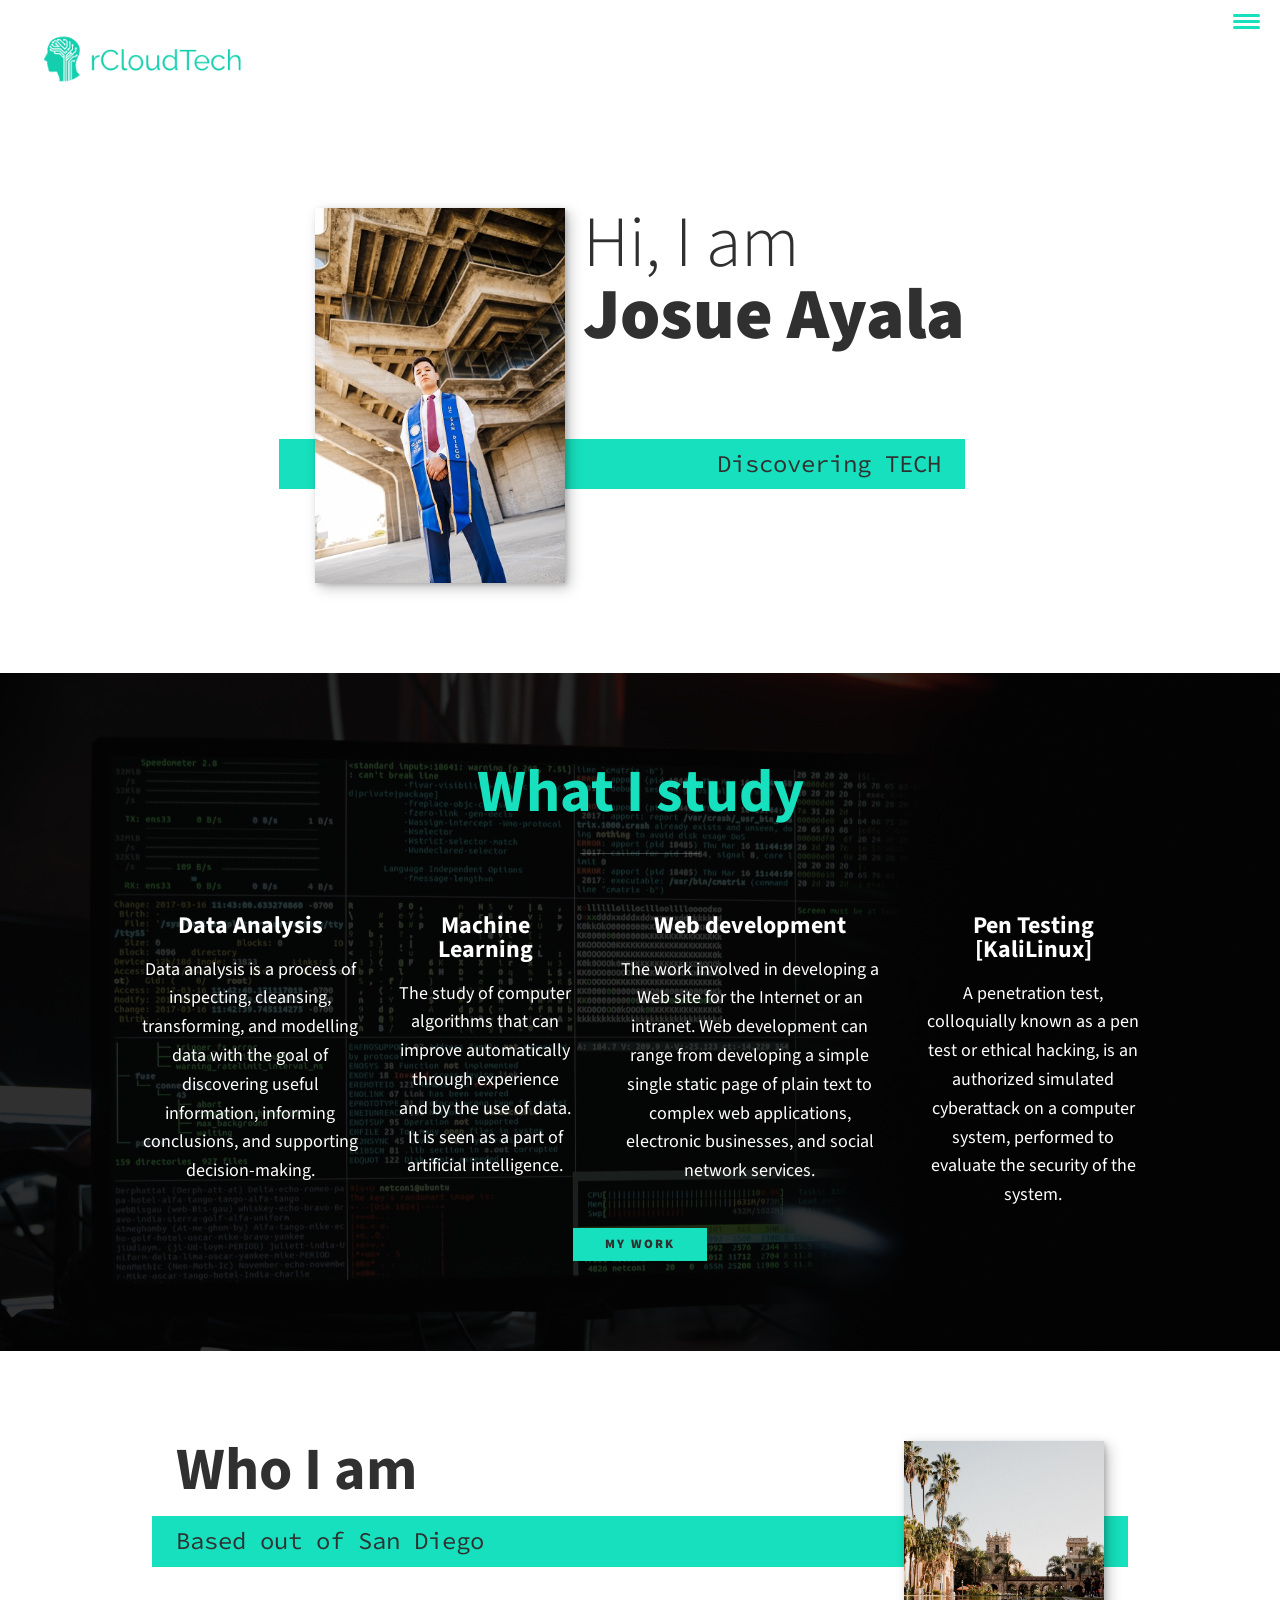
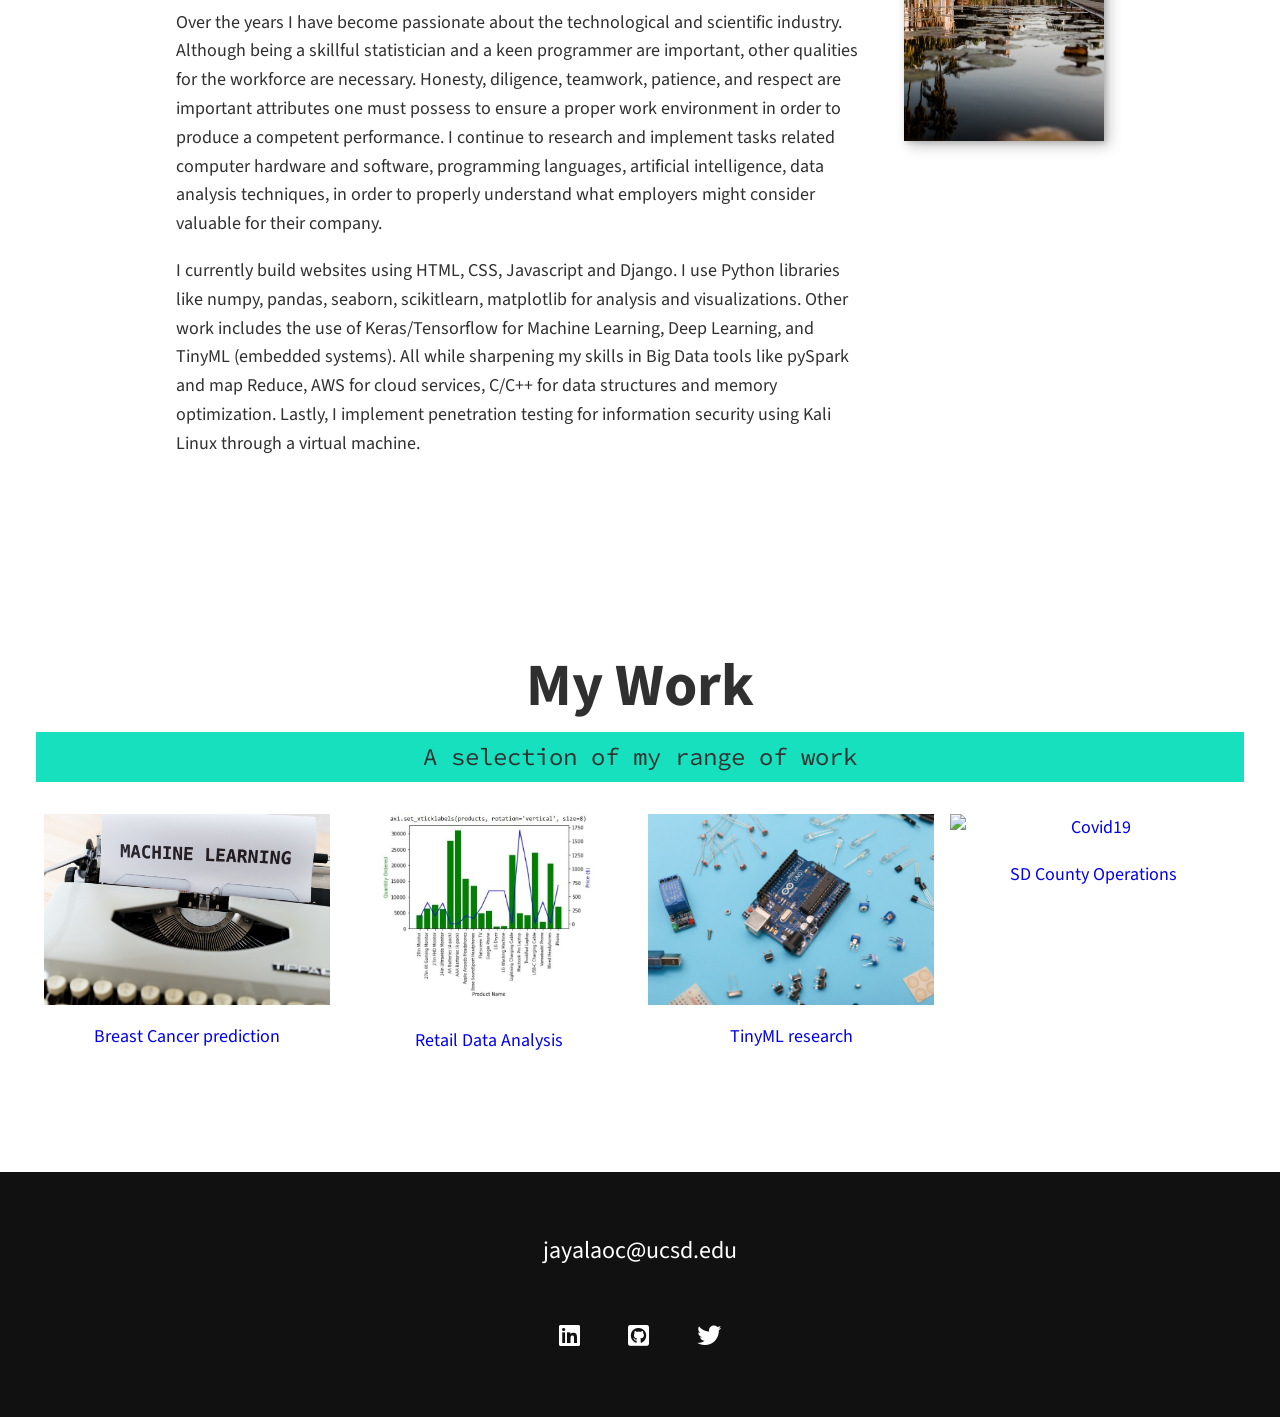
==== index.html @ 55e90f3a "Rename Portfolio.html to index.html" ====
<!DOCTYPE html>

<html>

  <head>
    <meta charset="utf-8">
    <meta name="viewport" content="width=device-width, initial-scale = 1.0, user-scalable=yes">
    <title> Josue's Portfolio Website </title>
    <link rel="stylesheet"
    href="https://cdnjs.cloudflare.com/ajax/libs/normalize/8.0.1/normalize.min.css">
    <link rel="stylesheet" href="https://cdnjs.cloudflare.com/ajax/libs/font-awesome/5.11.2/css/all.css" integrity="sha256-46qynGAkLSFpVbEBog43gvNhfrOj+BmwXdxFgVK/Kvc=" crossorigin="anonymous" /> 

    <!-- Update these with your own fonts -->
    <link href="https://fonts.googleapis.com/css?family=Source+Code+Pro:400,900|Source+Sans+Pro:300,900&display=swap" rel="stylesheet">

    <link rel="stylesheet" href="styling.css">

    <link rel="portfolio icon" type="image/png" href="img/portfolio_icon.png">

  </head>

  <body>
        <header>
            <div class="logo">
                <a href="#home">
                <img src="img/logo-img2.png" alt="">
                </a>
            </div>
            <button class="nav-toggle" aria-label="toggle navigation">
                <span class="hamburger"></span>
            </button>
            <nav class="nav">
                <ul class="nav__list">
                    <li class="nav__item"><a href="#home" class="nav__link">Home</a></li>
                    <li class="nav__item"><a href="#services" class="nav__link">My Services</a></li>
                    <li class="nav__item"><a href="#about" class="nav__link">About me</a></li>
                    <li class="nav__item"><a href="#work" class="nav__link">My Work</a></li>
                </ul>
            </nav>
        </header>


    <!-- Introduction -->
    <section class="intro" id="home">
        <h1 class="section__title section__title--intro">
              Hi, I am <strong>Josue Ayala</strong>
        </h1>
        <p class="section__subtitle section__subtitle--intro"> Discovering TECH </p>
        <img src="img/intro-img2.jpg" alt="a picture of Josue " class="intro__img"> <!-- Add image here -->
    </section>


    <!-- My services -->
    <section class="my-services" id="services">
          <h2 class="section__title section__title--services"> What I study </h2>
          <div class="services">

                <div class="service">
                    <h3> Data Analysis </h3>
                    <p>Data analysis is a process of inspecting, cleansing, transforming, 
                        and modelling data with the goal of discovering useful information, 
                        informing conclusions, and supporting decision-making.</p>
                </div> <!-- / service  -->

                <div class="service">
                    <h3> Machine Learning </h3>
                    <p> The study of computer algorithms that can improve automatically
                      through experience and by the use of data. It is seen as a part of
                      artificial intelligence.</p>
                </div> <!-- / service  -->

                <div class="service">
                    <h3> Web development </h3>
                    <p> The work involved in developing a Web site for the Internet
                      or an intranet. Web development can range from developing a
                      simple single static page of plain text to complex web applications,
                      electronic businesses, and social network services.</p>
                </div> <!-- / service  -->

                <div class="service">
                    <h3> Pen Testing [KaliLinux] </h3>
                    <p>A penetration test, colloquially known as a pen test or ethical hacking,
                         is an authorized simulated cyberattack on a computer system, performed
                          to evaluate the security of the system.</p>

                </div>

            </div> <!-- / services  -->

            <a href="#work" class="btn"> My Work </a>
    </section>


    <!-- About me  -->
    <section class="about-me" id="about">
          <h2 class="section__title section__title--about"> Who I am </h2>
          <p class="section__subtitle section__subtitle--about"> Based out of San Diego </p>

          <div class="about-me__body">

              <p>Over the years I have become passionate about the technological and scientific
                 industry. Although being a skillful statistician and a keen programmer are important, other 
                 qualities for the workforce are necessary. Honesty, diligence, teamwork, patience, and respect are important
                 attributes one must possess to ensure a proper work environment in order to produce a
                 competent performance. I continue to research and implement tasks related computer
                 hardware and software, programming languages, artificial intelligence,
                 data analysis techniques, in order to properly understand what employers might consider valuable for their company.
                  </p>

              <p>I currently build websites using HTML, CSS, Javascript and Django. I use
                 Python libraries like numpy, pandas, seaborn, scikitlearn, matplotlib for
                 analysis and visualizations. Other work includes the use of Keras/Tensorflow for Machine Learning,
                 Deep Learning, and TinyML (embedded systems). All while sharpening my skills in
                 Big Data tools like pySpark and map Reduce, AWS for cloud services, C/C++ for
                 data structures and memory optimization. Lastly, I implement penetration testing for 
                 information security using Kali Linux through a virtual machine.</p>

          </div>


          <img src="img/SanDiegoAbout.jpg" alt="Balboa Park Image SD" class="about-me__img"> <!-- Add image here -->
    </section>


        <!-- My Work -->
        <section class="my-work" id="work">
            <h2 class="section__title section__title--work">My Work</h2>
            <p class="section__subtitle section__subtitle--work">A selection of my range of work</p>

            <div class="portfolio"> <!-- Add multiple images here -->
                <!-- Portfolio item 01 -->
                <a href="portfolio-item2.html" class="portfolio__item">
                    <img src="img/my-work1.jpg" alt="machine learning image" class="portfolio__img">
                    <p> Breast Cancer prediction </p>
                </a>
                        
                <!-- Portfolio item 02 -->
                <a href="portfolio-item.html" class="portfolio__item">
                    <img src="img/my-work4.jpg" alt="analysis image" class="portfolio__img">
                    <p> Retail Data Analysis </p>
                </a>

                <!-- Portfolio item 03 -->
                <a href="portfolio-item3.html" class="portfolio__item">
                    <img src="img/my-work3.jpg" alt="arduino ble image" class="portfolio__img">
                    <p> TinyML research </p>
                </a>

                <!-- Portfolio item 04 -->
                <a href="portfolio-item4.html" class="portfolio__item">
                    <img src="img/covid19.jpg" alt="Covid19" class="portfolio__img">
                    <p> SD County Operations</p>
                </a>

                <!-- Portfolio item 05 -->
                <!--<a href="#" class="portfolio__item">
                    <img src="img.jpg" alt="" class="portfolio__img">
                </a> -->


            </div>
    </section>


    <!-- Footer -->
    <footer class="footer">
        <a href="mailto:jayalaoc@ucsd.edu" class="footer-link">jayalaoc@ucsd.edu</a>
        <ul class="social-list">
            <li class="social-list__item">
                <a class="social-list__link"  href="https://www.linkedin.com/in/josue-ayala-ocegueda-30b408189/">
                    <i class="fab fa-linkedin"></i>
                </a>
            </li>

            <li class="social-list__item">
                <a class="social-list__link"  href="https://github.com/jayalaoc">
                    <i class="fab fa-github-square"></i>
                </a>
            </li>

            <li class="social-list__item">
                <a class="social-list__link"  href="https://twitter.com">
                    <i class="fab fa-twitter"></i>
                </a>
            </li>

        </ul>
    </footer>

    <script src="js/index.js"></script>

  </body>

</html>

<!--RESUME: https://www.youtube.com/watch?v=_xkSvufmjEs&t=7535s -->
<!--<div>Icons made by <a href="" title="Kiranshastry">Kiranshastry</a> from <a href="https://www.flaticon.com/" title="Flaticon">www.flaticon.com</a></div>-->
---- styling.css ----
*,
*::before,
*::after {
    box-sizing: border-box;
}

/* Custom Properties, update these for your own design */

:root {
    --ff-primary: 'Source Sans Pro', sans-serif;
    --ff-secondary: 'Source Code Pro', monospace;

    --fw-reg: 300;
    --fw-bold: 900;

    --clr-light: #fff;
    --clr-dark: #303030;
    --clr-accent: #16e0bd;

    --fs-h1: 3rem;
    --fs-h2: 2.25rem;
    --fs-h3: 1.25rem;
    --fs-body: 1rem;

    --bs: 0.25em 0.25em 0.75em rgba(0,0,0,.25),
          0.125em 0.125em 0.25em rgba(0,0,0,.15);
}

@media (min-width: 800px) {
    :root {
        --fs-h1: 4.5rem;
        --fs-h2: 3.75rem;
        --fs-h3: 1.5rem;
        --fs-body: 1.125rem;
    }
}

/* General styles */

body {
    background: var(--clr-light);
    color: var(--clr-dark);
    margin: 0;
    font-family: var(--ff-primary);
    font-size: var(--fs-body);
    line-height: 1.6;
}

section {
    padding: 5em 2em;
}

img {
    display: block;
    max-width: 100%;
}

strong { font-weight: var(--fw-bold) }

:focus {
  outline: 3px solid var(--clr-accent);
  outline-offset: 3px;
}

/* Buttons */

.btn {
    display: inline-block;
    padding: .5em 2.5em;
    background: var(--clr-accent);
    color: var(--clr-dark);
    text-decoration: none;
    cursor: pointer;
    font-size: .8rem;
    text-transform: uppercase;
    letter-spacing: 2px;
    font-weight: var(--fw-bold);
    transition: transform 200ms ease-in-out;
}

.btn:hover {
    transform: scale(1.1);
}

/* Typography */

h1,
h2,
h3 {
    line-height: 1;
    margin: 0;
}

h1 { font-size: var(--fs-h1) }
h2 { font-size: var(--fs-h2) }
h3 { font-size: var(--fs-h3) }


.section__title {
    margin-bottom: .25em;
}

.section__title--intro {
    font-weight: var(--fw-reg);
}

.section__title--intro strong {
    display: block;
}

.section__subtitle {
    margin: 0;
    font-size: var(--fs-h3);
}

.section__subtitle--intro,
.section__subtitle--about,
.section__subtitle--work {
    background: var(--clr-accent);
    padding: .25em 1em;
    font-family: var(--ff-secondary);
    margin-bottom: 1em;
}

/*.section__subtitle--work {
    color: var(--clr-dark);
    font-weight: var(--ff-secondary);
    margin-bottom: 2em;
}*/

/* header */ 

header {
    display: flex;
    justify-content: space-between;
    padding: 1em;
}

.logo {
    max-width: 250px;
}

.nav {
    position: fixed;
    background: linear-gradient(to right, var(--clr-dark), var(--clr-light)); 
    color: var(--clr-light);
    top: 0;
    bottom: 0;
    left: 0;
    right: 0;
    z-index: 100;
    
    transform: translateX(100%);
    transition: transform 250ms cubic-bezier(.5, 0, .5, 1);
}

.nav__list {
    list-style: none;
    display: flex;
    height: 100%;
    flex-direction: column;
    justify-content: space-evenly;
    align-items: center;
    margin: 0;
    padding: 0;
}

.nav__link {
    color: inherit;
    font-weight: var(--fw-bold);
    font-size: var(--fs-h2);
    text-decoration: none;
}

.nav__link:hover {
    color: var(--clr-accent);
}

.nav-toggle {
    padding: .5em;
    background: transparent;
    border: 0;
    cursor: pointer;
    position: absolute;
    right: 1em;
    top: 1em;
    z-index: 1000;
}

.nav-open .nav {
    transform: translateX(0);
}

.nav-open .nav-toggle {
    position: fixed;
}

.nav-open .hamburger {
    transform: rotate(.625turn);
}

.nav-open .hamburger::before {
    transform: rotate(90deg) translateX(-6px);
}

.nav-open .hamburger::after {
    opacity: 0;
}



/* Hamburger (lines)*/

.hamburger {
    display: block;
    position: relative;
}

.hamburger,
.hamburger::before,
.hamburger::after {
    background: var(--clr-accent);
    width: 2em;
    height: 3px;
    border-radius: 1em;
    transition: transform 250ms ease-in-out;
}


.hamburger::before,
.hamburger::after {
    content: '';
    position: absolute;
    left: 0;
    right: 0;
}

.hamburger::before { top: 6px; }
.hamburger::after { bottom: 6px; }


/*  Intro section  */

.intro {
    position: relative;
}

.intro__img {
    box-shadow: var(--bs);
}

.section__subtitle--intro {
    display: inline-block;
}

@media (min-width: 600px) {
    .intro {
        display: grid;
        width: min-content;
        margin: 0 auto;
        grid-column-gap: 1em;
        grid-template-areas:
            "img title"
            "img subtitle";
        grid-template-columns: min-content max-content;
    }

    .intro__img {
        grid-area: img;
        min-width: 250px;
        position: relative;
        z-index: 2;
    }

    .section__subtitle--intro {
        align-self: start;
        grid-column: -1 / 1;
        grid-row: 2;
        text-align: right;
        position: relative;
        left: -1.5em;
        width: calc(100% + 1.5em);
    }
}



/*  My services section  */

.my-services {
    background-color: var(--clr-dark);
    background-image: url("img/linux-img.jpg");
    background-size: cover;
    background-blend-mode: multiply;
    color: var(--clr-light);
    text-align: center;
}

.section__title--services {
    color: var(--clr-accent);
    position: relative;
}

.section__title--services::after {
    content: '';
    display: block;
    width: 2em;
    height: 1px;
    margin: 0.5em auto 1em;
    background: var(--clr-light);
    opacity: 0.25;
}

.services {
  margin-bottom: 4em;
}

.service {
    max-width: 500px;
    margin: 0 auto;
}

@media (min-width: 800px) {
    .services {
        display: flex;
        max-width: 1000px;
        margin: auto;
        margin-right: auto;
    }

    .service + .service {
        margin-left: 2em;
    }
}


/*about me */
.about-me {
    max-width: 1000px;
    margin: 0 auto;
}

.about-me__img {
    box-shadow: var(--bs);
}

@media (min-width: 600px) {
    .about-me {
        display: grid;
        grid-template-columns: 1fr 200px;
        grid-template-areas:
            "title img"
            "subtitle img"
            "text img";
            grid-column-gap: 2em;
    }

    .section__title--about {
        grid-area: title;
    }

    .section__subtitle--about {
        grid-column: 1 / -1;
        grid-row: 2;
        position: relative;
        left: -1em;
        width: calc(100% + 2em);
        padding-left: 1em;
        padding-right: calc(200px + 4em);
    }

    .about-me__img {
        grid-area: img;
        position: relative;
        z-index: 2;
    }
}

/* My work */

.my-work {
    background-color: #ffffff; /* Background for my-work images*/
    color: var(--clr-dark); /* Color of letters */
    text-align: center;    
}

.portfolio {
    display: grid;
    grid-template-columns: repeat(auto-fit, minmax(300px, 1fr));
}

.portfolio__item {
    background: #ffffff; /* Color behind the my-work images*/
    overflow: hidden;
    padding: 0.5rem;
    border-radius: 11px;
    text-decoration: none;
}

.portfolio p{
        text-decoration: none;
    }

.portfolio__img {
    transition: 
        transform 750ms cubic-bezier(.5, 0, .5, 1),
        opacity 250ms linear;
}

.portfolio__item:focus {
    position: relative;
    z-index: 2;
}

.portfolio__img:hover,
.portfolio__item:focus .portfolio__img {
    transform: scale(1.2);
    opacity: .5;
}

/* footer */

.footer {
    background: #111;
    color: var(--clr-light);
    text-align: center;
    padding: 2.5em 0;
    font-size: var(--fs-h3);

}

.footer a { 
    color: inherit;
    text-decoration: none;
}

.footer__link {
    font-weight: var(--fw-bold);
}

.footer__link:hover,
.social-list__link:hover {
    opacity: .7;
}

.footer__link:hover {
    text-decoration: underline;
}

.social-list {
    list-style: none;
    display: flex;
    justify-content: center;
    margin: 2em 0 0;
    padding: 0;
}

.social-list__item {
    margin: 0 .5em;
}

.social-list__link {
    padding: .5em;
}

/* Individual portfolio item styles */

.portfolio-item-individual {
    padding: 0 2em 2em;
    max-width: 1000px;
    margin: 0 auto;
}

.portfolio-item-individual p {
    max-width: 600px;
    margin-left: auto;
    margin-right: auto;
}

.portfolio-item-individual ul {
    max-width: 600px;
    margin-left: auto;
    margin-right: auto;
}
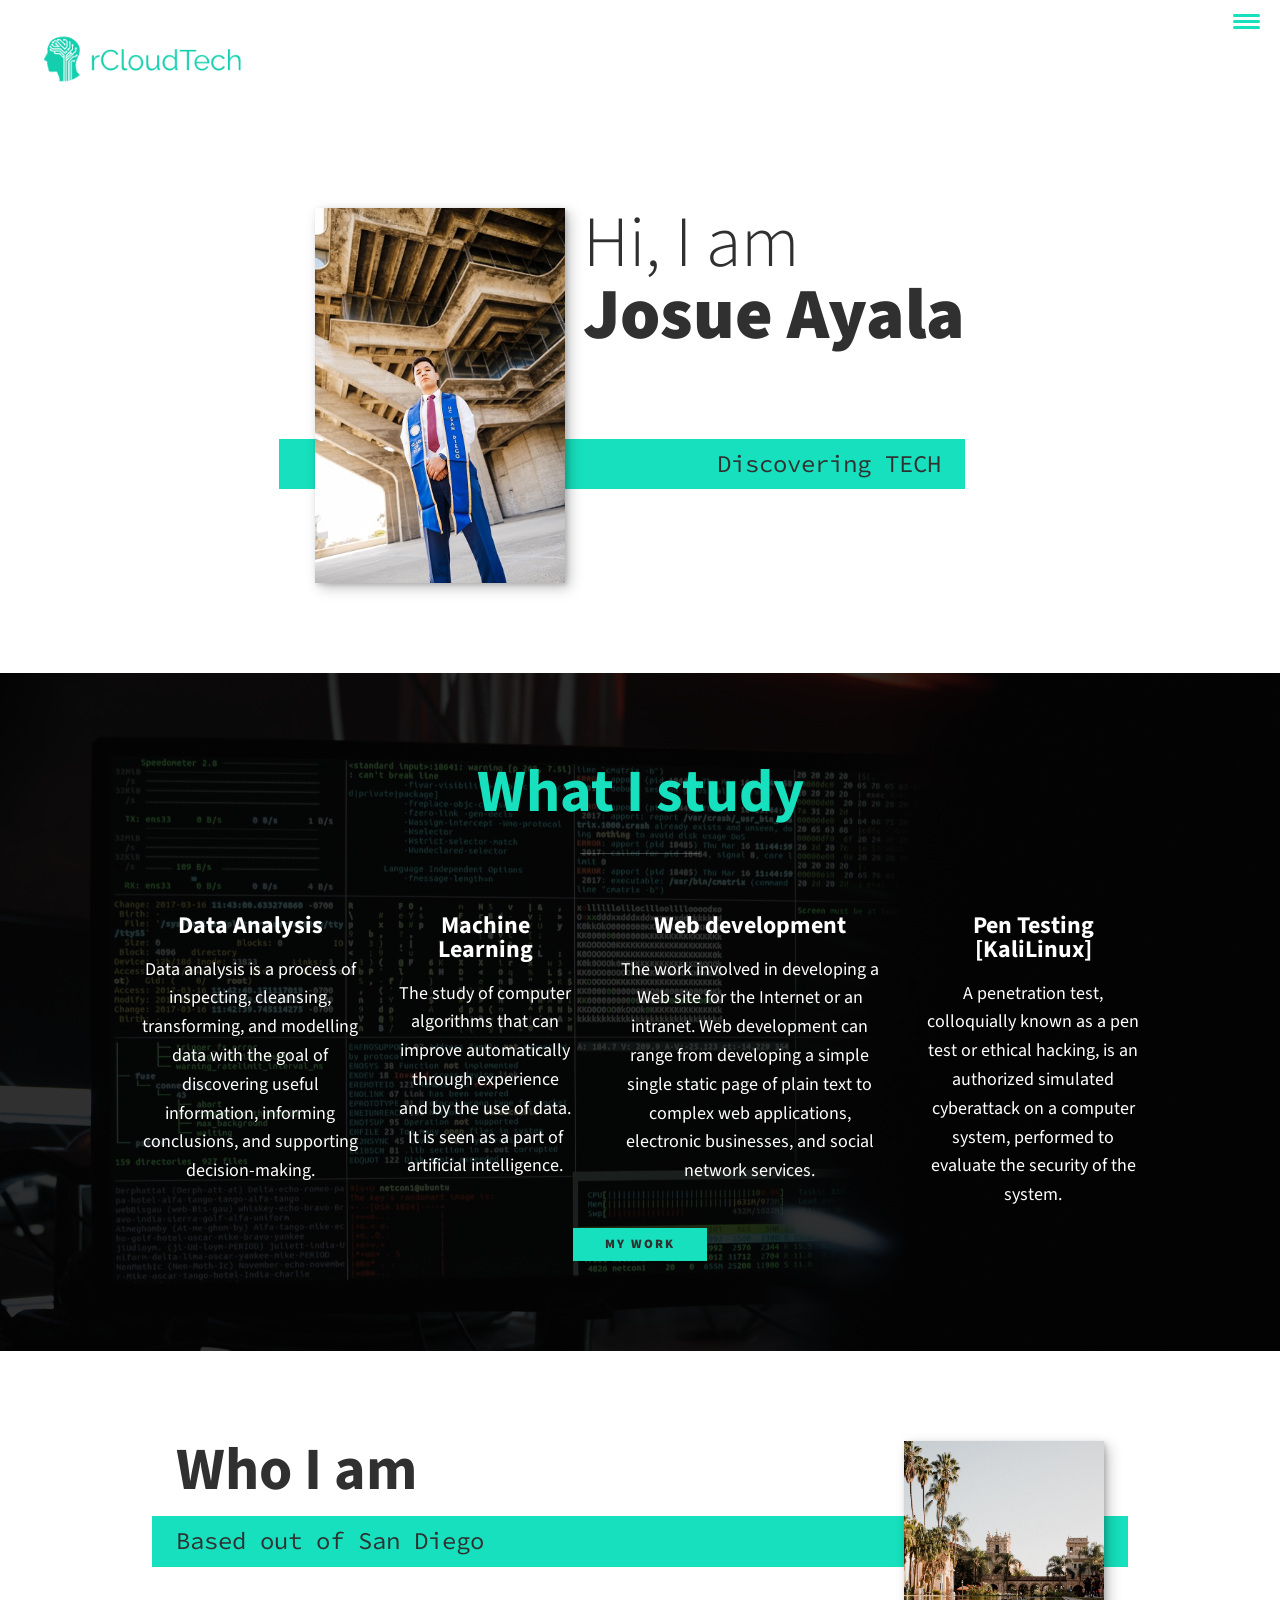
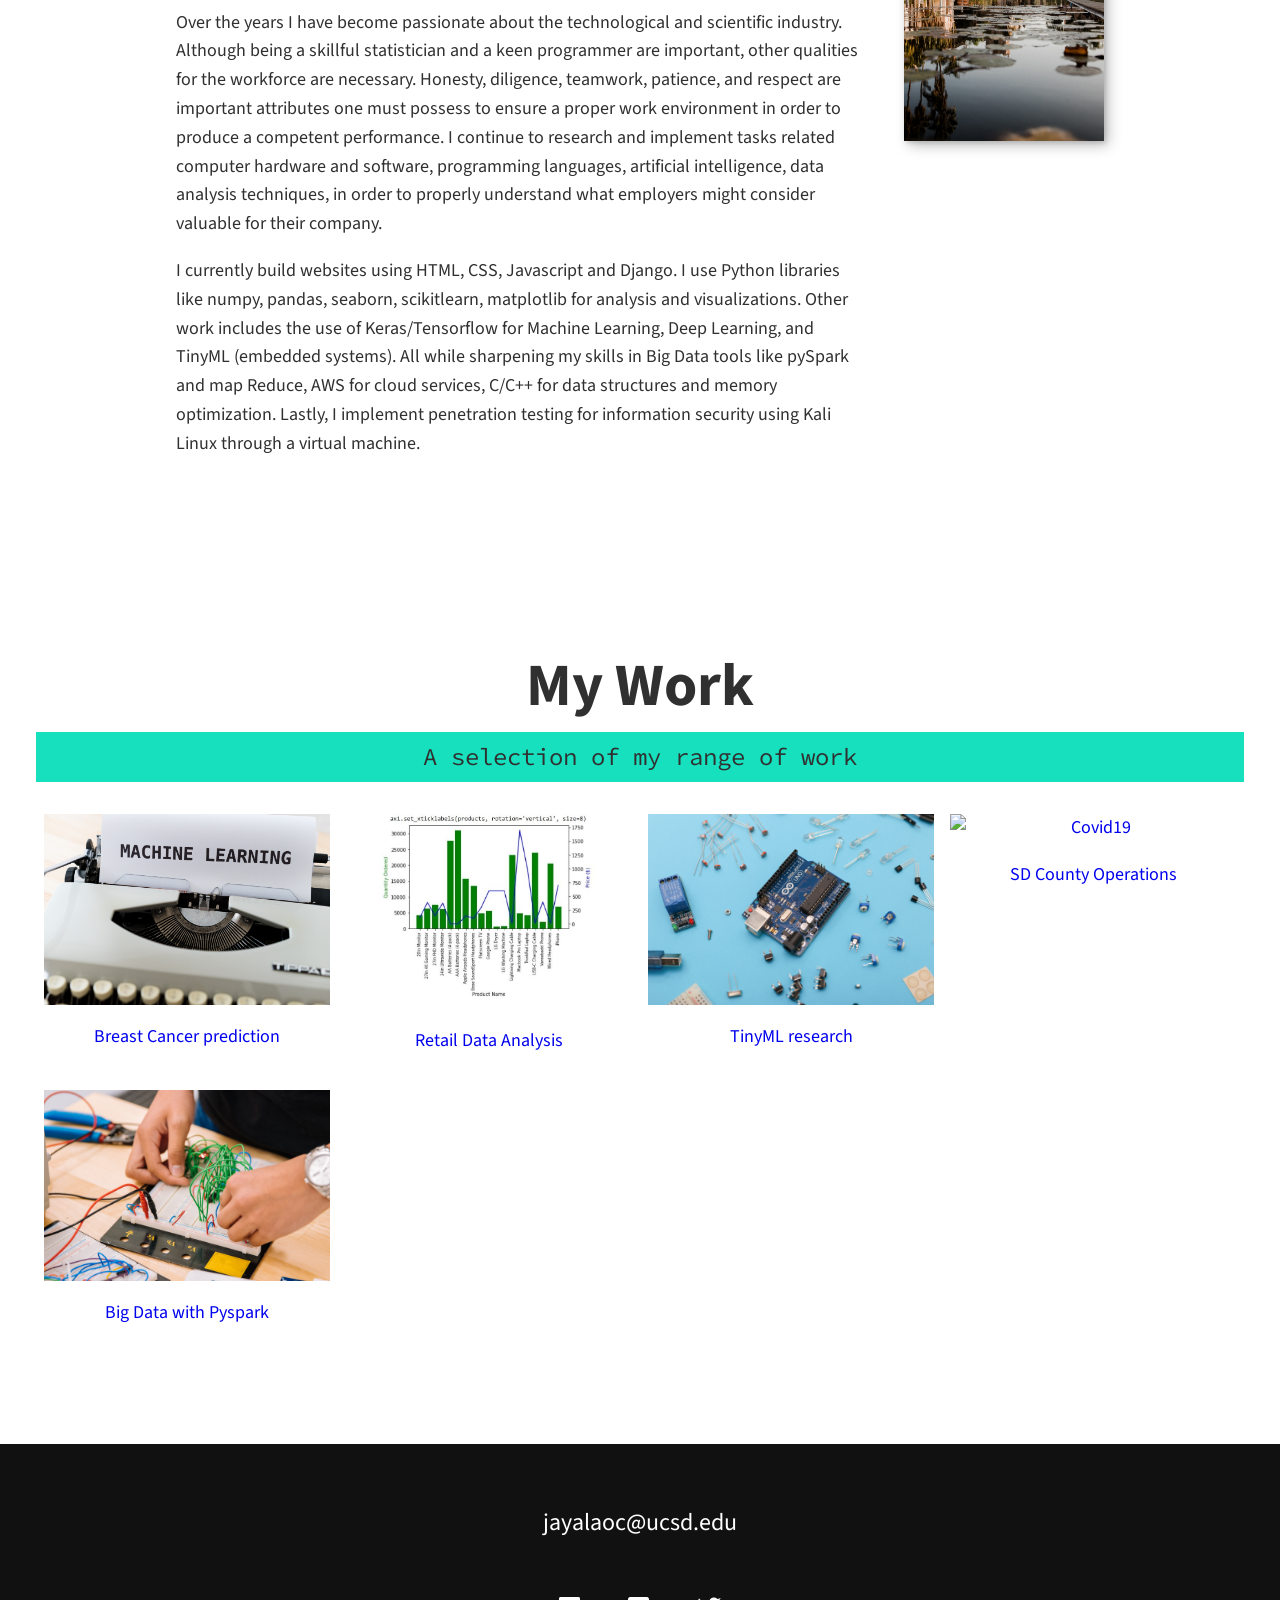
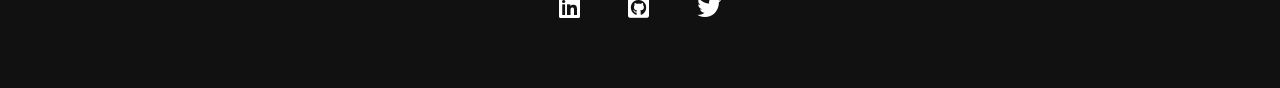
==== commit 00004057: "Add link between index.html and portfolio-item5 <!-- Portfolio item 05 -->" ====
--- a/index.html
+++ b/index.html
@@ -32,7 +32,7 @@
             <nav class="nav">
                 <ul class="nav__list">
                     <li class="nav__item"><a href="#home" class="nav__link">Home</a></li>
-                    <li class="nav__item"><a href="#services" class="nav__link">My Services</a></li>
+                    <li class="nav__item"><a href="#services" class="nav__link">My Research </a></li>
                     <li class="nav__item"><a href="#about" class="nav__link">About me</a></li>
                     <li class="nav__item"><a href="#work" class="nav__link">My Work</a></li>
                 </ul>
@@ -153,6 +153,12 @@
                 </a>
 
                 <!-- Portfolio item 05 -->
+                <a href="portfolio-item5.html" class="portfolio__item">
+                    <img src="img/my-work2.jpg" alt="Pyspark" class="portfolio__img">
+                    <p> Big Data with Pyspark </p>
+                </a> 
+              
+                <!-- Portfolio item 06 -->
                 <!--<a href="#" class="portfolio__item">
                     <img src="img.jpg" alt="" class="portfolio__img">
                 </a> -->
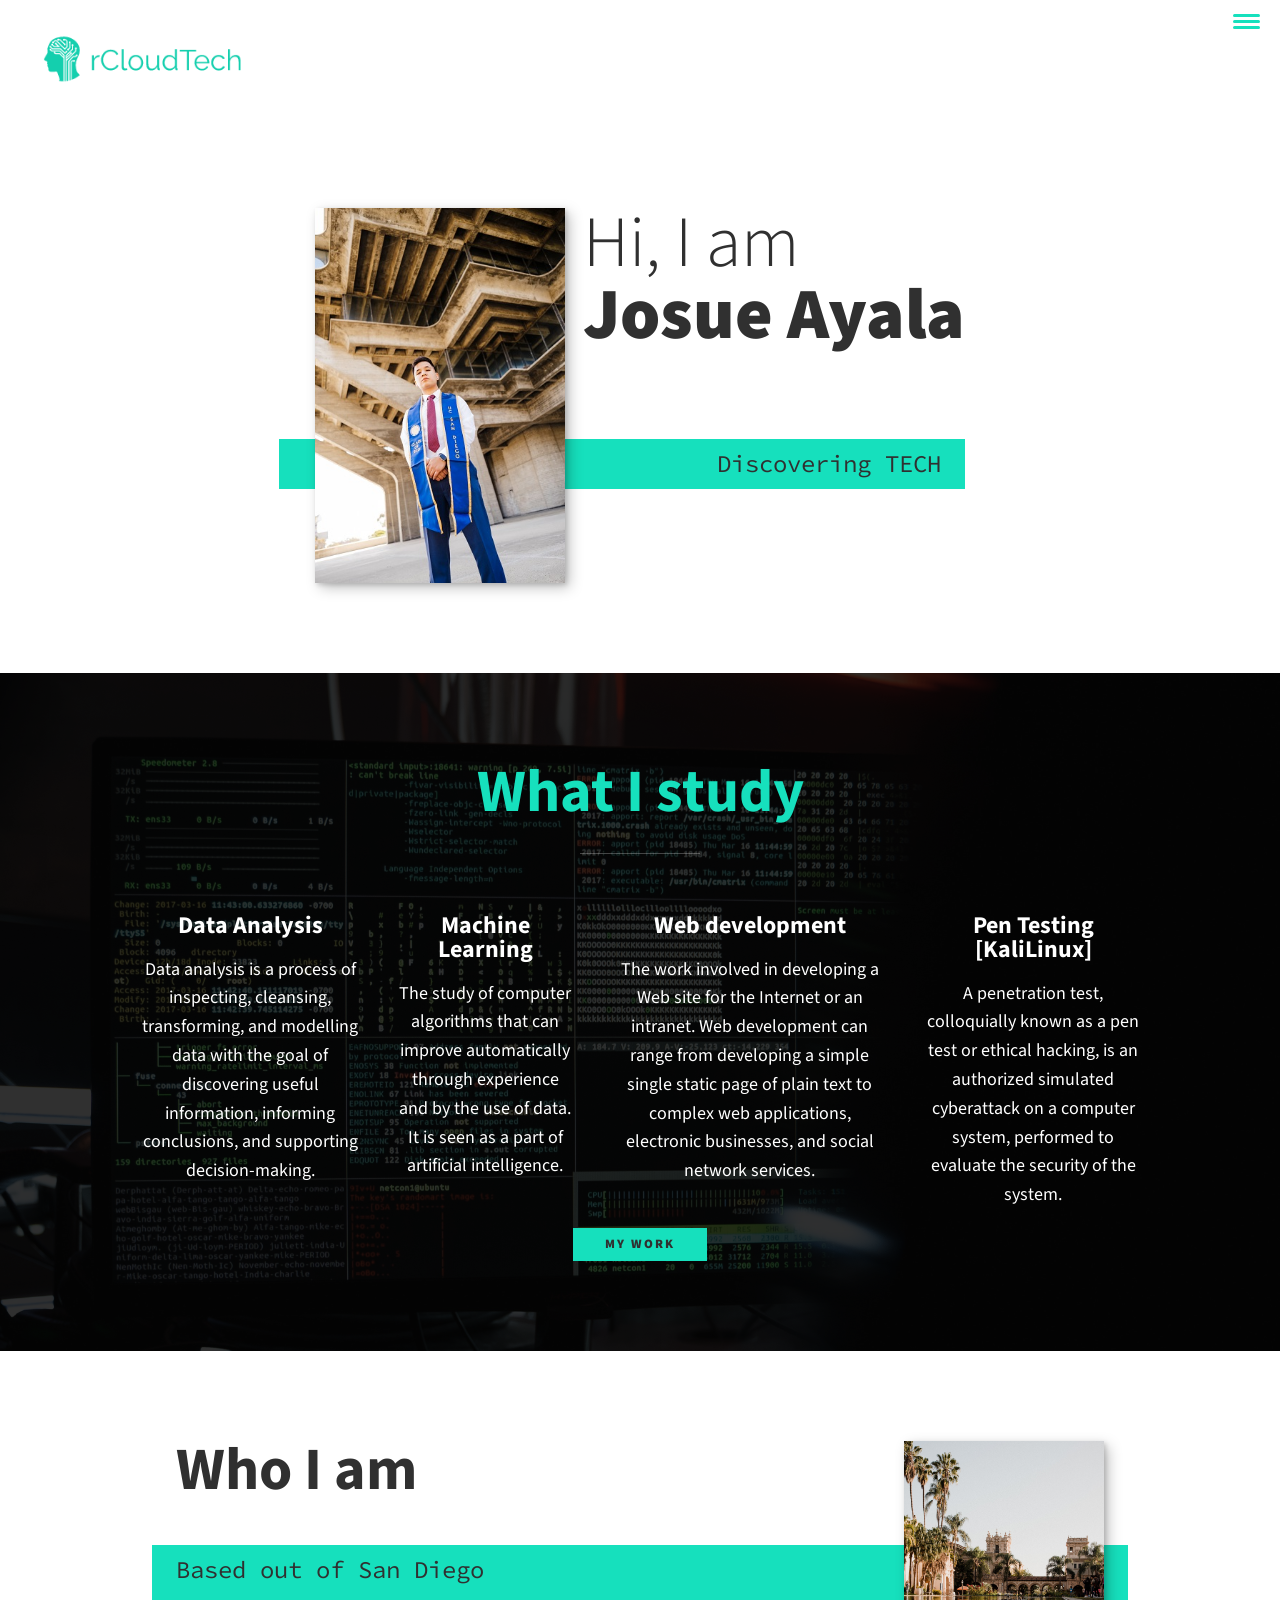
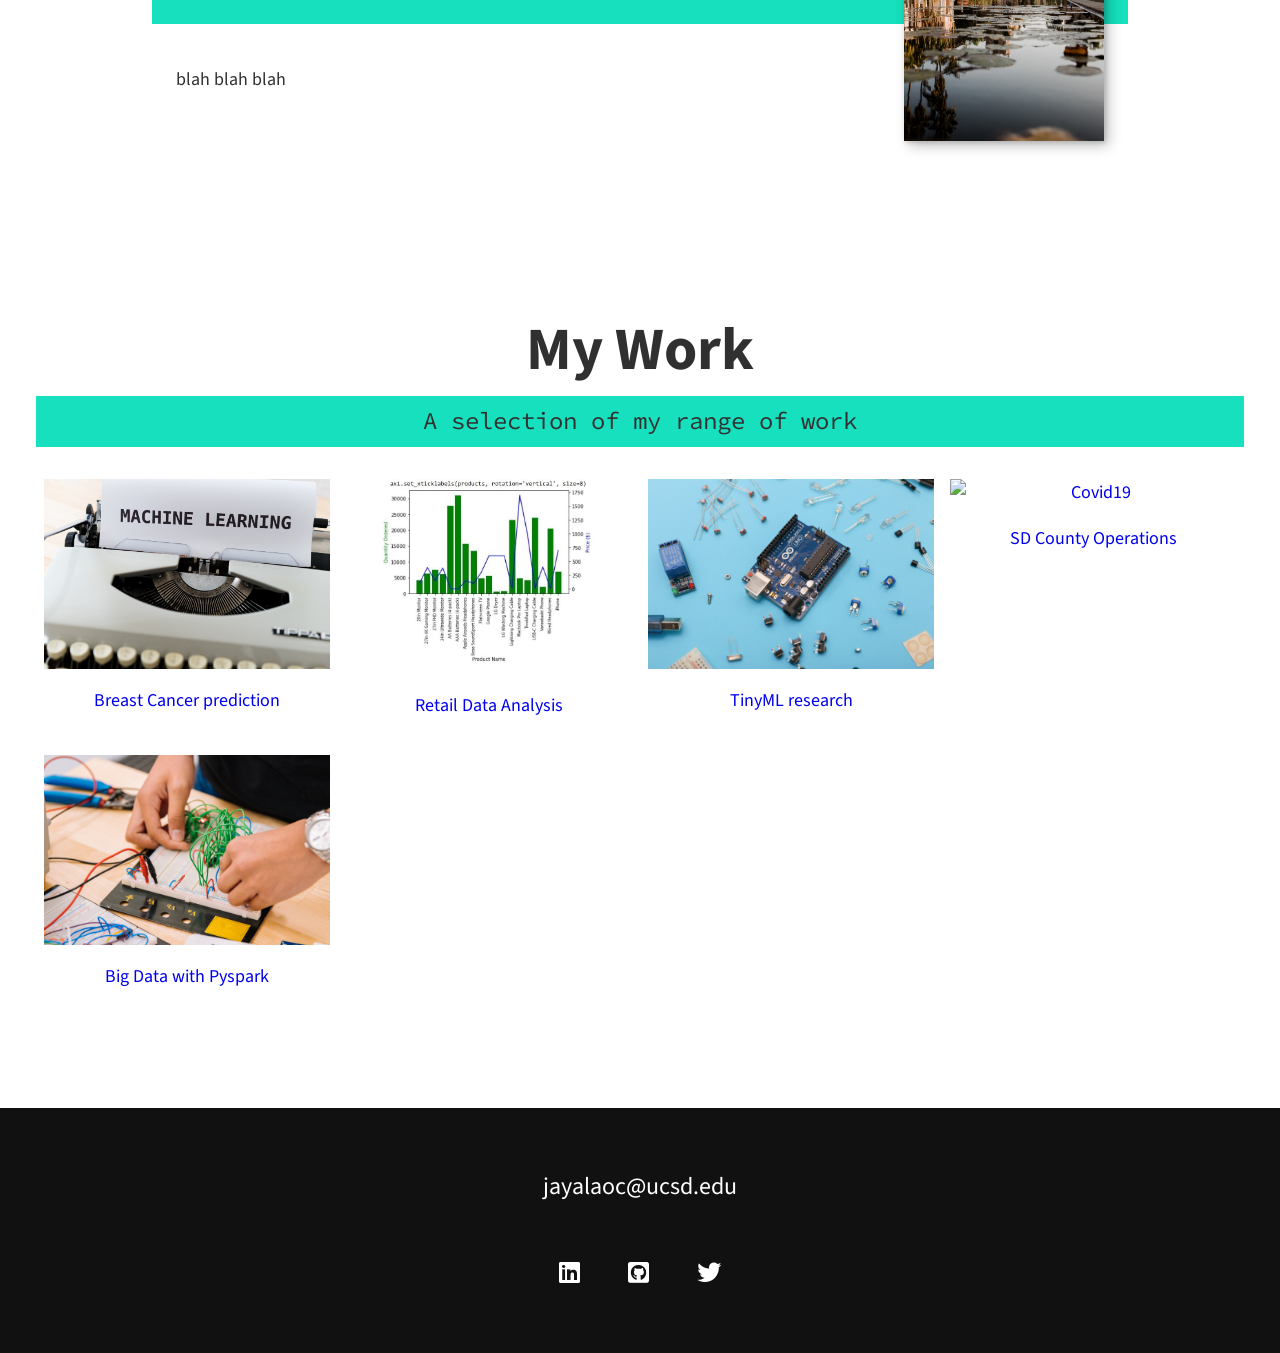
==== commit 677c3d23: "update "who I am" info" ====
--- a/index.html
+++ b/index.html
@@ -98,22 +98,7 @@
 
           <div class="about-me__body">
 
-              <p>Over the years I have become passionate about the technological and scientific
-                 industry. Although being a skillful statistician and a keen programmer are important, other 
-                 qualities for the workforce are necessary. Honesty, diligence, teamwork, patience, and respect are important
-                 attributes one must possess to ensure a proper work environment in order to produce a
-                 competent performance. I continue to research and implement tasks related computer
-                 hardware and software, programming languages, artificial intelligence,
-                 data analysis techniques, in order to properly understand what employers might consider valuable for their company.
-                  </p>
-
-              <p>I currently build websites using HTML, CSS, Javascript and Django. I use
-                 Python libraries like numpy, pandas, seaborn, scikitlearn, matplotlib for
-                 analysis and visualizations. Other work includes the use of Keras/Tensorflow for Machine Learning,
-                 Deep Learning, and TinyML (embedded systems). All while sharpening my skills in
-                 Big Data tools like pySpark and map Reduce, AWS for cloud services, C/C++ for
-                 data structures and memory optimization. Lastly, I implement penetration testing for 
-                 information security using Kali Linux through a virtual machine.</p>
+              <p> blah blah blah </p>
 
           </div>
 
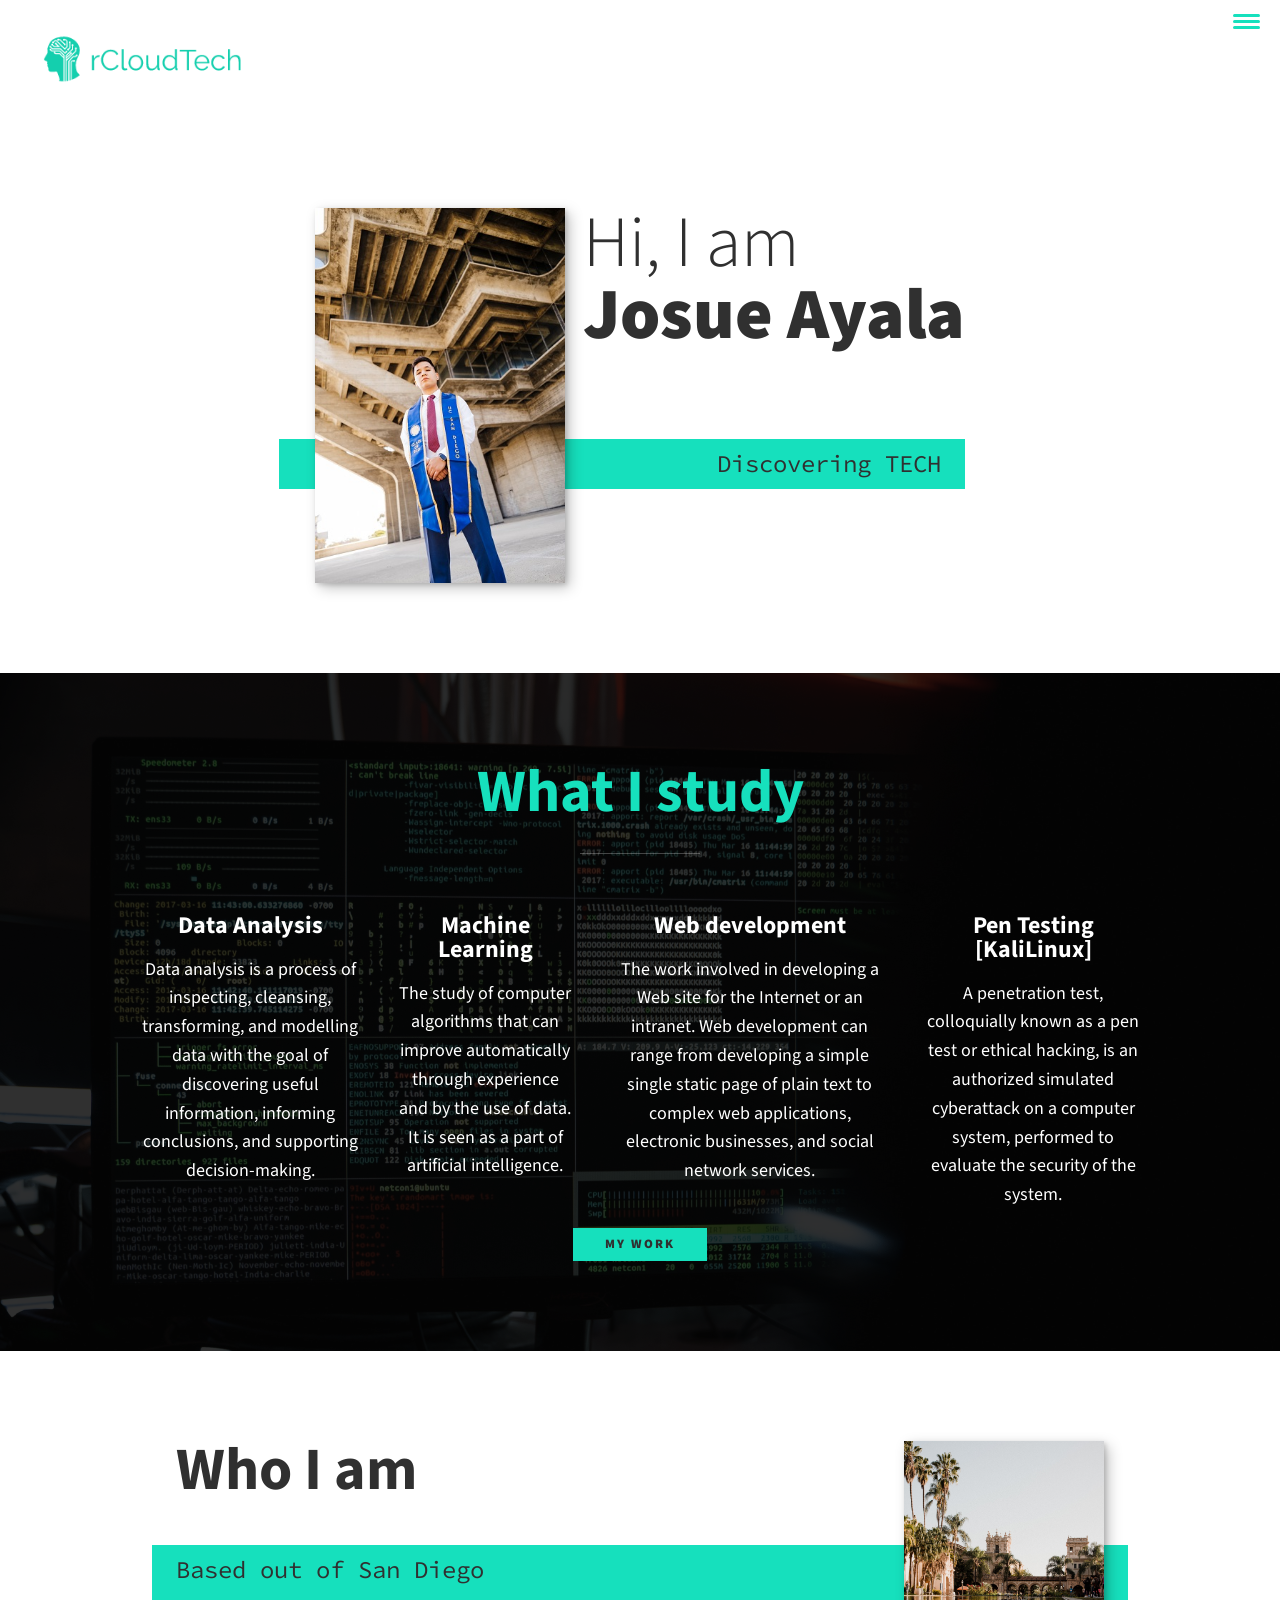
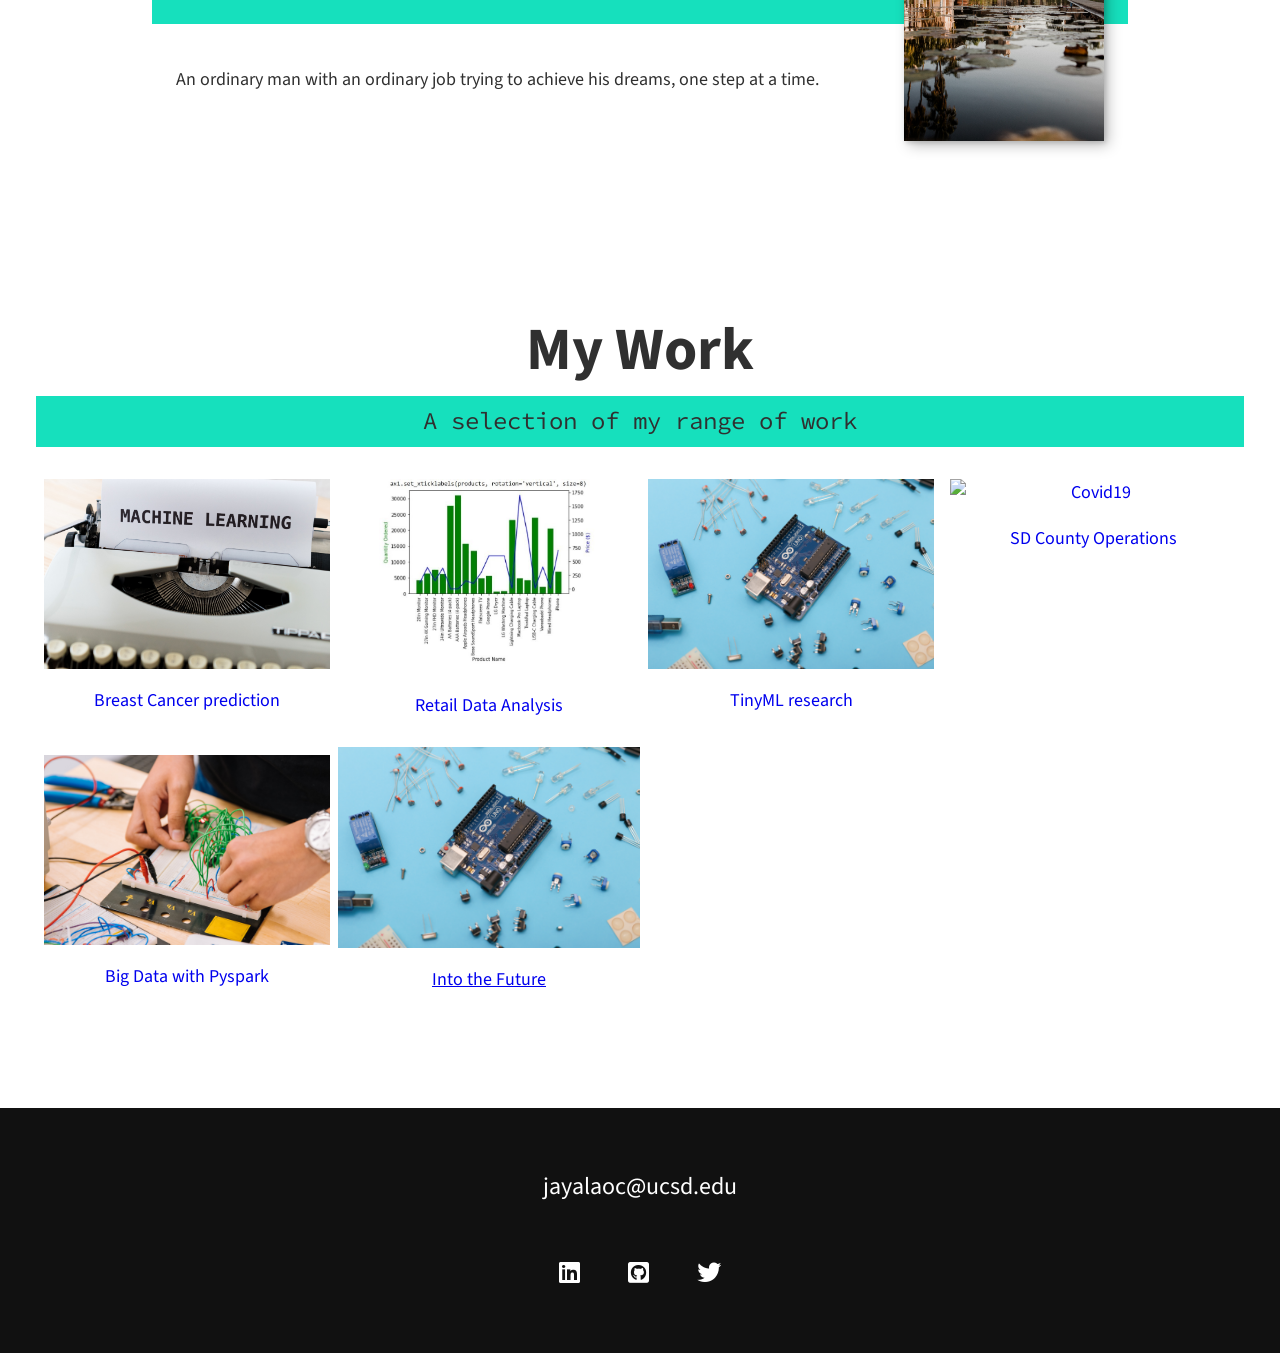
==== commit c14b85c1: "Upload new Page JayLandingPage" ====
--- a/index.html
+++ b/index.html
@@ -98,7 +98,7 @@
 
           <div class="about-me__body">
 
-              <p> blah blah blah </p>
+              <p> An ordinary man with an ordinary job trying to achieve his dreams, one step at a time. </p>
 
           </div>
 
@@ -144,6 +144,12 @@
                 </a> 
               
                 <!-- Portfolio item 06 -->
+                <a href="JayLandingPage.html" >
+                    <img src="img/my-work3.jpg" >
+                    <p> Into the Future </p>
+                </a> 
+
+                <!-- Portfolio item 06 -->
                 <!--<a href="#" class="portfolio__item">
                     <img src="img.jpg" alt="" class="portfolio__img">
                 </a> -->
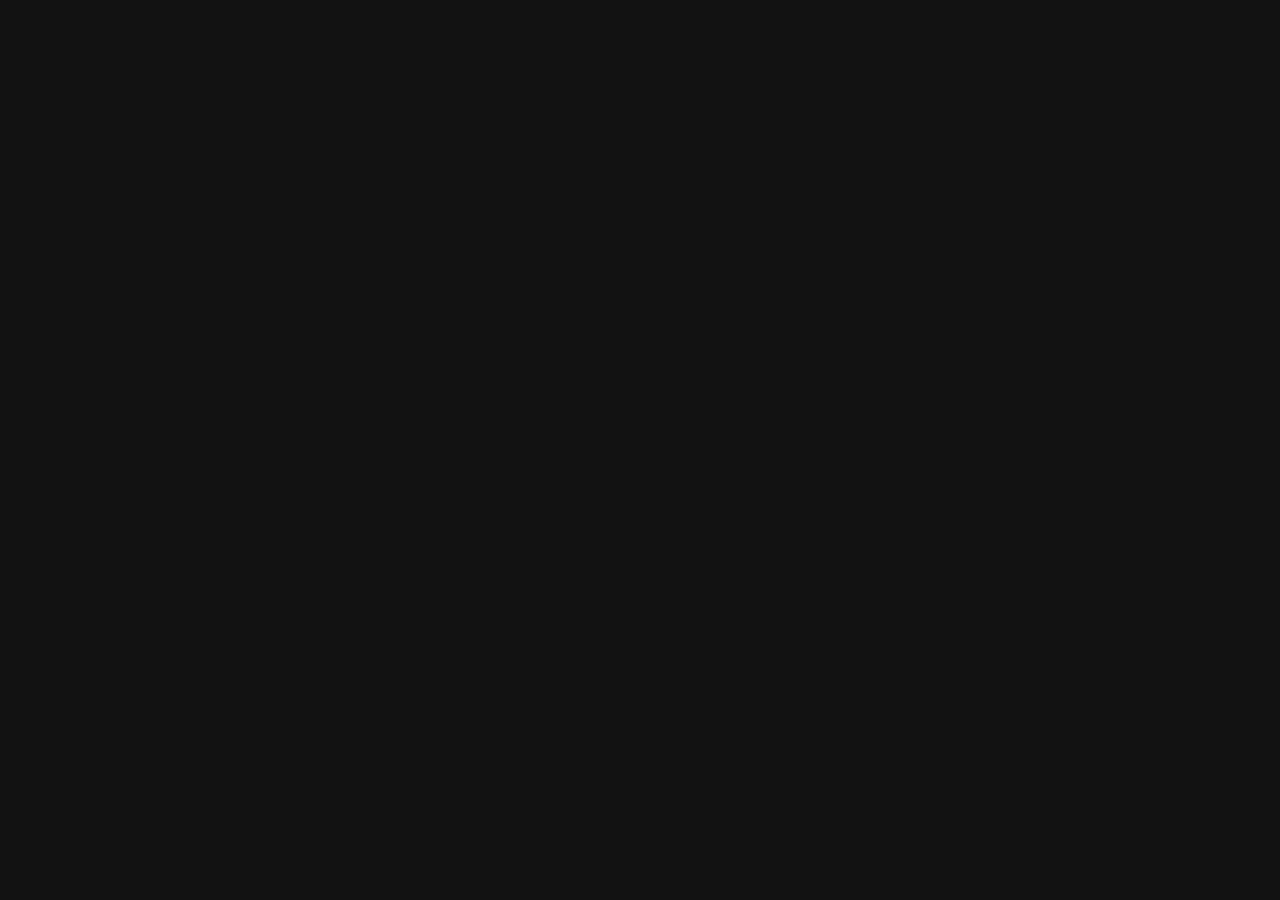
==== commit 77a44209: "Upload 1 - Jun2025 Upload main files" ====
--- a/index.html
+++ b/index.html
@@ -1,194 +1,14 @@
-<!DOCTYPE html>
-
-<html>
-
-  <head>
-    <meta charset="utf-8">
-    <meta name="viewport" content="width=device-width, initial-scale = 1.0, user-scalable=yes">
-    <title> Josue's Portfolio Website </title>
-    <link rel="stylesheet"
-    href="https://cdnjs.cloudflare.com/ajax/libs/normalize/8.0.1/normalize.min.css">
-    <link rel="stylesheet" href="https://cdnjs.cloudflare.com/ajax/libs/font-awesome/5.11.2/css/all.css" integrity="sha256-46qynGAkLSFpVbEBog43gvNhfrOj+BmwXdxFgVK/Kvc=" crossorigin="anonymous" /> 
-
-    <!-- Update these with your own fonts -->
-    <link href="https://fonts.googleapis.com/css?family=Source+Code+Pro:400,900|Source+Sans+Pro:300,900&display=swap" rel="stylesheet">
-
-    <link rel="stylesheet" href="styling.css">
-
-    <link rel="portfolio icon" type="image/png" href="img/portfolio_icon.png">
-
-  </head>
-
-  <body>
-        <header>
-            <div class="logo">
-                <a href="#home">
-                <img src="img/logo-img2.png" alt="">
-                </a>
-            </div>
-            <button class="nav-toggle" aria-label="toggle navigation">
-                <span class="hamburger"></span>
-            </button>
-            <nav class="nav">
-                <ul class="nav__list">
-                    <li class="nav__item"><a href="#home" class="nav__link">Home</a></li>
-                    <li class="nav__item"><a href="#services" class="nav__link">My Research </a></li>
-                    <li class="nav__item"><a href="#about" class="nav__link">About me</a></li>
-                    <li class="nav__item"><a href="#work" class="nav__link">My Work</a></li>
-                </ul>
-            </nav>
-        </header>
-
-
-    <!-- Introduction -->
-    <section class="intro" id="home">
-        <h1 class="section__title section__title--intro">
-              Hi, I am <strong>Josue Ayala</strong>
-        </h1>
-        <p class="section__subtitle section__subtitle--intro"> Discovering TECH </p>
-        <img src="img/intro-img2.jpg" alt="a picture of Josue " class="intro__img"> <!-- Add image here -->
-    </section>
-
-
-    <!-- My services -->
-    <section class="my-services" id="services">
-          <h2 class="section__title section__title--services"> What I study </h2>
-          <div class="services">
-
-                <div class="service">
-                    <h3> Data Analysis </h3>
-                    <p>Data analysis is a process of inspecting, cleansing, transforming, 
-                        and modelling data with the goal of discovering useful information, 
-                        informing conclusions, and supporting decision-making.</p>
-                </div> <!-- / service  -->
-
-                <div class="service">
-                    <h3> Machine Learning </h3>
-                    <p> The study of computer algorithms that can improve automatically
-                      through experience and by the use of data. It is seen as a part of
-                      artificial intelligence.</p>
-                </div> <!-- / service  -->
-
-                <div class="service">
-                    <h3> Web development </h3>
-                    <p> The work involved in developing a Web site for the Internet
-                      or an intranet. Web development can range from developing a
-                      simple single static page of plain text to complex web applications,
-                      electronic businesses, and social network services.</p>
-                </div> <!-- / service  -->
-
-                <div class="service">
-                    <h3> Pen Testing [KaliLinux] </h3>
-                    <p>A penetration test, colloquially known as a pen test or ethical hacking,
-                         is an authorized simulated cyberattack on a computer system, performed
-                          to evaluate the security of the system.</p>
-
-                </div>
-
-            </div> <!-- / services  -->
-
-            <a href="#work" class="btn"> My Work </a>
-    </section>
-
-
-    <!-- About me  -->
-    <section class="about-me" id="about">
-          <h2 class="section__title section__title--about"> Who I am </h2>
-          <p class="section__subtitle section__subtitle--about"> Based out of San Diego </p>
-
-          <div class="about-me__body">
-
-              <p> An ordinary man with an ordinary job trying to achieve his dreams, one step at a time. </p>
-
-          </div>
-
-
-          <img src="img/SanDiegoAbout.jpg" alt="Balboa Park Image SD" class="about-me__img"> <!-- Add image here -->
-    </section>
-
-
-        <!-- My Work -->
-        <section class="my-work" id="work">
-            <h2 class="section__title section__title--work">My Work</h2>
-            <p class="section__subtitle section__subtitle--work">A selection of my range of work</p>
-
-            <div class="portfolio"> <!-- Add multiple images here -->
-                <!-- Portfolio item 01 -->
-                <a href="portfolio-item2.html" class="portfolio__item">
-                    <img src="img/my-work1.jpg" alt="machine learning image" class="portfolio__img">
-                    <p> Breast Cancer prediction </p>
-                </a>
-                        
-                <!-- Portfolio item 02 -->
-                <a href="portfolio-item.html" class="portfolio__item">
-                    <img src="img/my-work4.jpg" alt="analysis image" class="portfolio__img">
-                    <p> Retail Data Analysis </p>
-                </a>
-
-                <!-- Portfolio item 03 -->
-                <a href="portfolio-item3.html" class="portfolio__item">
-                    <img src="img/my-work3.jpg" alt="arduino ble image" class="portfolio__img">
-                    <p> TinyML research </p>
-                </a>
-
-                <!-- Portfolio item 04 -->
-                <a href="portfolio-item4.html" class="portfolio__item">
-                    <img src="img/covid19.jpg" alt="Covid19" class="portfolio__img">
-                    <p> SD County Operations</p>
-                </a>
-
-                <!-- Portfolio item 05 -->
-                <a href="portfolio-item5.html" class="portfolio__item">
-                    <img src="img/my-work2.jpg" alt="Pyspark" class="portfolio__img">
-                    <p> Big Data with Pyspark </p>
-                </a> 
-              
-                <!-- Portfolio item 06 -->
-                <a href="JayLandingPage.html" >
-                    <img src="img/my-work3.jpg" >
-                    <p> Into the Future </p>
-                </a> 
-
-                <!-- Portfolio item 06 -->
-                <!--<a href="#" class="portfolio__item">
-                    <img src="img.jpg" alt="" class="portfolio__img">
-                </a> -->
-
-
-            </div>
-    </section>
-
-
-    <!-- Footer -->
-    <footer class="footer">
-        <a href="mailto:jayalaoc@ucsd.edu" class="footer-link">jayalaoc@ucsd.edu</a>
-        <ul class="social-list">
-            <li class="social-list__item">
-                <a class="social-list__link"  href="https://www.linkedin.com/in/josue-ayala-ocegueda-30b408189/">
-                    <i class="fab fa-linkedin"></i>
-                </a>
-            </li>
-
-            <li class="social-list__item">
-                <a class="social-list__link"  href="https://github.com/jayalaoc">
-                    <i class="fab fa-github-square"></i>
-                </a>
-            </li>
-
-            <li class="social-list__item">
-                <a class="social-list__link"  href="https://twitter.com">
-                    <i class="fab fa-twitter"></i>
-                </a>
-            </li>
-
-        </ul>
-    </footer>
-
-    <script src="js/index.js"></script>
-
-  </body>
-
-</html>
-
-<!--RESUME: https://www.youtube.com/watch?v=_xkSvufmjEs&t=7535s -->
-<!--<div>Icons made by <a href="" title="Kiranshastry">Kiranshastry</a> from <a href="https://www.flaticon.com/" title="Flaticon">www.flaticon.com</a></div>-->
+<!DOCTYPE html>
+<html lang="en">
+  <head>
+    <meta charset="UTF-8" />
+    <link rel="icon" type="image/svg+xml" href="/logo.svg" />
+    <meta name="viewport" content="width=device-width, initial-scale=1.0" />
+    <title>Josue | Data Professional </title>
+    <script type="module" crossorigin src="/assets/index-Bp6auq1v.js"></script>
+    <link rel="stylesheet" crossorigin href="/assets/index-CpojzuvK.css">
+  </head>
+  <body>
+    <div id="root"></div>
+  </body>
+</html>
--- a/assets/index-CpojzuvK.css
+++ b/assets/index-CpojzuvK.css
@@ -0,0 +1 @@
+@import"https://fonts.googleapis.com/css2?family=Poppins:wght@100;200;300;400;500;600;700;800;900&display=swap";.vertical-timeline *{-webkit-box-sizing:border-box;box-sizing:border-box}.vertical-timeline{width:95%;max-width:1170px;margin:0 auto;position:relative;padding:2em 0}.vertical-timeline:after{content:"";display:table;clear:both}.vertical-timeline:before{content:"";position:absolute;top:0;left:18px;height:100%;width:4px;background:var(--line-color)}.vertical-timeline.vertical-timeline--one-column-right:before{right:18px;left:unset}@media only screen and (min-width:1170px){.vertical-timeline.vertical-timeline--two-columns{width:90%}.vertical-timeline.vertical-timeline--two-columns:before{left:50%;margin-left:-2px}}.vertical-timeline-element{position:relative;margin:2em 0}.vertical-timeline-element>div{min-height:1px}.vertical-timeline-element:after{content:"";display:table;clear:both}.vertical-timeline-element:first-child{margin-top:0}.vertical-timeline-element:last-child{margin-bottom:0}@media only screen and (min-width:1170px){.vertical-timeline-element{margin:4em 0}.vertical-timeline-element:first-child{margin-top:0}.vertical-timeline-element:last-child{margin-bottom:0}}.vertical-timeline-element-icon{position:absolute;top:0;left:0;width:40px;height:40px;border-radius:50%;-webkit-box-shadow:0 0 0 4px #fff,inset 0 2px 0 rgba(0,0,0,.08),0 3px 0 4px rgba(0,0,0,.05);box-shadow:0 0 0 4px #fff,inset 0 2px #00000014,0 3px 0 4px #0000000d}.vertical-timeline--one-column-right .vertical-timeline-element-icon{right:0;left:unset}.vertical-timeline-element-icon svg{display:block;width:24px;height:24px;position:relative;left:50%;top:50%;margin-left:-12px;margin-top:-12px}@media only screen and (min-width:1170px){.vertical-timeline--two-columns .vertical-timeline-element-icon{width:60px;height:60px;left:50%;margin-left:-30px}}.vertical-timeline-element-icon{-webkit-transform:translateZ(0);-webkit-backface-visibility:hidden}.vertical-timeline--animate .vertical-timeline-element-icon.is-hidden{visibility:hidden}.vertical-timeline--animate .vertical-timeline-element-icon.bounce-in{visibility:visible;-webkit-animation:cd-bounce-1 .6s;animation:cd-bounce-1 .6s}@-webkit-keyframes cd-bounce-1{0%{opacity:0;-webkit-transform:scale(.5)}60%{opacity:1;-webkit-transform:scale(1.2)}to{-webkit-transform:scale(1)}}@keyframes cd-bounce-1{0%{opacity:0;-webkit-transform:scale(.5);transform:scale(.5)}60%{opacity:1;-webkit-transform:scale(1.2);transform:scale(1.2)}to{-webkit-transform:scale(1);transform:scale(1)}}.vertical-timeline-element-content{position:relative;margin-left:60px;background:#fff;border-radius:.25em;padding:1em;-webkit-box-shadow:0 3px 0 #ddd;box-shadow:0 3px #ddd}.vertical-timeline--one-column-right .vertical-timeline-element-content{margin-right:60px;margin-left:unset}.vertical-timeline-element--no-children .vertical-timeline-element-content{background:0 0;-webkit-box-shadow:none;box-shadow:none}.vertical-timeline-element-content:after{content:"";display:table;clear:both}.vertical-timeline-element-content h2{color:#303e49}.vertical-timeline-element-content .vertical-timeline-element-date,.vertical-timeline-element-content p{font-size:13px;font-size:.8125rem;font-weight:500}.vertical-timeline-element-content .vertical-timeline-element-date{display:inline-block}.vertical-timeline-element-content p{margin:1em 0 0;line-height:1.6}.vertical-timeline-element-title,.vertical-timeline-element-subtitle{margin:0}.vertical-timeline-element-content .vertical-timeline-element-date{float:left;padding:.8em 0;opacity:.7}.vertical-timeline-element-content-arrow{content:"";position:absolute;top:16px;right:100%;height:0;width:0;border:7px solid transparent;border-right:7px solid #fff}.vertical-timeline--one-column-right .vertical-timeline-element-content-arrow{content:"";position:absolute;top:16px;right:unset;left:100%;height:0;width:0;border:7px solid transparent;border-left:7px solid #fff}.vertical-timeline--one-column-right .vertical-timeline-element-content:before{left:100%;border-left:7px solid #fff;border-right:unset}.vertical-timeline-element--no-children .vertical-timeline-element-content:before{display:none}.vertical-timeline-element--no-children .vertical-timeline-element-content-arrow{display:none}@media only screen and (min-width:768px){.vertical-timeline-element-content h2{font-size:20px;font-size:1.25rem}.vertical-timeline-element-content p{font-size:16px;font-size:1rem}.vertical-timeline-element-content .vertical-timeline-element-date{font-size:14px;font-size:.875rem}}@media only screen and (min-width:1170px){.vertical-timeline--two-columns .vertical-timeline-element-content{margin-left:0;padding:1.5em;width:44%}.vertical-timeline--two-columns .vertical-timeline-element-content-arrow{top:24px;left:100%;-webkit-transform:rotate(180deg);transform:rotate(180deg)}.vertical-timeline--two-columns .vertical-timeline-element-content .vertical-timeline-element-date{position:absolute;width:100%;left:124%;top:6px;font-size:16px;font-size:1rem}.vertical-timeline--two-columns .vertical-timeline-element.vertical-timeline-element--right .vertical-timeline-element-content,.vertical-timeline--two-columns .vertical-timeline-element:nth-child(2n):not(.vertical-timeline-element--left) .vertical-timeline-element-content{float:right}.vertical-timeline--two-columns .vertical-timeline-element.vertical-timeline-element--right .vertical-timeline-element-content-arrow,.vertical-timeline--two-columns .vertical-timeline-element:nth-child(2n):not(.vertical-timeline-element--left) .vertical-timeline-element-content-arrow{top:24px;left:auto;right:100%;-webkit-transform:rotate(0);transform:rotate(0)}.vertical-timeline--one-column-right .vertical-timeline-element.vertical-timeline-element--right .vertical-timeline-element-content-arrow,.vertical-timeline--one-column-right .vertical-timeline-element:nth-child(2n):not(.vertical-timeline-element--left) .vertical-timeline-element-content-arrow{top:24px;left:100%;right:auto;-webkit-transform:rotate(0);transform:rotate(0)}.vertical-timeline--two-columns .vertical-timeline-element.vertical-timeline-element--right .vertical-timeline-element-content .vertical-timeline-element-date,.vertical-timeline--two-columns .vertical-timeline-element:nth-child(2n):not(.vertical-timeline-element--left) .vertical-timeline-element-content .vertical-timeline-element-date{left:auto;right:124%;text-align:right}}.vertical-timeline--animate .vertical-timeline-element-content.is-hidden{visibility:hidden}.vertical-timeline--animate .vertical-timeline-element-content.bounce-in{visibility:visible;-webkit-animation:cd-bounce-2 .6s;animation:cd-bounce-2 .6s}@media only screen and (min-width:1170px){.vertical-timeline--two-columns.vertical-timeline--animate .vertical-timeline-element.vertical-timeline-element--right .vertical-timeline-element-content.bounce-in,.vertical-timeline--two-columns.vertical-timeline--animate .vertical-timeline-element:nth-child(2n):not(.vertical-timeline-element--left) .vertical-timeline-element-content.bounce-in{-webkit-animation:cd-bounce-2-inverse .6s;animation:cd-bounce-2-inverse .6s}}@media only screen and (max-width:1169px){.vertical-timeline--animate .vertical-timeline-element-content.bounce-in{visibility:visible;-webkit-animation:cd-bounce-2-inverse .6s;animation:cd-bounce-2-inverse .6s}}@-webkit-keyframes cd-bounce-2{0%{opacity:0;-webkit-transform:translateX(-100px)}60%{opacity:1;-webkit-transform:translateX(20px)}to{-webkit-transform:translateX(0)}}@keyframes cd-bounce-2{0%{opacity:0;-webkit-transform:translateX(-100px);transform:translate(-100px)}60%{opacity:1;-webkit-transform:translateX(20px);transform:translate(20px)}to{-webkit-transform:translateX(0);transform:translate(0)}}@-webkit-keyframes cd-bounce-2-inverse{0%{opacity:0;-webkit-transform:translateX(100px)}60%{opacity:1;-webkit-transform:translateX(-20px)}to{-webkit-transform:translateX(0)}}@keyframes cd-bounce-2-inverse{0%{opacity:0;-webkit-transform:translateX(100px);transform:translate(100px)}60%{opacity:1;-webkit-transform:translateX(-20px);transform:translate(-20px)}to{-webkit-transform:translateX(0);transform:translate(0)}}*,:before,:after{--tw-border-spacing-x: 0;--tw-border-spacing-y: 0;--tw-translate-x: 0;--tw-translate-y: 0;--tw-rotate: 0;--tw-skew-x: 0;--tw-skew-y: 0;--tw-scale-x: 1;--tw-scale-y: 1;--tw-pan-x: ;--tw-pan-y: ;--tw-pinch-zoom: ;--tw-scroll-snap-strictness: proximity;--tw-gradient-from-position: ;--tw-gradient-via-position: ;--tw-gradient-to-position: ;--tw-ordinal: ;--tw-slashed-zero: ;--tw-numeric-figure: ;--tw-numeric-spacing: ;--tw-numeric-fraction: ;--tw-ring-inset: ;--tw-ring-offset-width: 0px;--tw-ring-offset-color: #fff;--tw-ring-color: rgb(59 130 246 / .5);--tw-ring-offset-shadow: 0 0 #0000;--tw-ring-shadow: 0 0 #0000;--tw-shadow: 0 0 #0000;--tw-shadow-colored: 0 0 #0000;--tw-blur: ;--tw-brightness: ;--tw-contrast: ;--tw-grayscale: ;--tw-hue-rotate: ;--tw-invert: ;--tw-saturate: ;--tw-sepia: ;--tw-drop-shadow: ;--tw-backdrop-blur: ;--tw-backdrop-brightness: ;--tw-backdrop-contrast: ;--tw-backdrop-grayscale: ;--tw-backdrop-hue-rotate: ;--tw-backdrop-invert: ;--tw-backdrop-opacity: ;--tw-backdrop-saturate: ;--tw-backdrop-sepia: ;--tw-contain-size: ;--tw-contain-layout: ;--tw-contain-paint: ;--tw-contain-style: }::backdrop{--tw-border-spacing-x: 0;--tw-border-spacing-y: 0;--tw-translate-x: 0;--tw-translate-y: 0;--tw-rotate: 0;--tw-skew-x: 0;--tw-skew-y: 0;--tw-scale-x: 1;--tw-scale-y: 1;--tw-pan-x: ;--tw-pan-y: ;--tw-pinch-zoom: ;--tw-scroll-snap-strictness: proximity;--tw-gradient-from-position: ;--tw-gradient-via-position: ;--tw-gradient-to-position: ;--tw-ordinal: ;--tw-slashed-zero: ;--tw-numeric-figure: ;--tw-numeric-spacing: ;--tw-numeric-fraction: ;--tw-ring-inset: ;--tw-ring-offset-width: 0px;--tw-ring-offset-color: #fff;--tw-ring-color: rgb(59 130 246 / .5);--tw-ring-offset-shadow: 0 0 #0000;--tw-ring-shadow: 0 0 #0000;--tw-shadow: 0 0 #0000;--tw-shadow-colored: 0 0 #0000;--tw-blur: ;--tw-brightness: ;--tw-contrast: ;--tw-grayscale: ;--tw-hue-rotate: ;--tw-invert: ;--tw-saturate: ;--tw-sepia: ;--tw-drop-shadow: ;--tw-backdrop-blur: ;--tw-backdrop-brightness: ;--tw-backdrop-contrast: ;--tw-backdrop-grayscale: ;--tw-backdrop-hue-rotate: ;--tw-backdrop-invert: ;--tw-backdrop-opacity: ;--tw-backdrop-saturate: ;--tw-backdrop-sepia: ;--tw-contain-size: ;--tw-contain-layout: ;--tw-contain-paint: ;--tw-contain-style: }*,:before,:after{box-sizing:border-box;border-width:0;border-style:solid;border-color:#e5e7eb}:before,:after{--tw-content: ""}html,:host{line-height:1.5;-webkit-text-size-adjust:100%;-moz-tab-size:4;-o-tab-size:4;tab-size:4;font-family:ui-sans-serif,system-ui,sans-serif,"Apple Color Emoji","Segoe UI Emoji",Segoe UI Symbol,"Noto Color Emoji";font-feature-settings:normal;font-variation-settings:normal;-webkit-tap-highlight-color:transparent}body{margin:0;line-height:inherit}hr{height:0;color:inherit;border-top-width:1px}abbr:where([title]){-webkit-text-decoration:underline dotted;text-decoration:underline dotted}h1,h2,h3,h4,h5,h6{font-size:inherit;font-weight:inherit}a{color:inherit;text-decoration:inherit}b,strong{font-weight:bolder}code,kbd,samp,pre{font-family:ui-monospace,SFMono-Regular,Menlo,Monaco,Consolas,Liberation Mono,Courier New,monospace;font-feature-settings:normal;font-variation-settings:normal;font-size:1em}small{font-size:80%}sub,sup{font-size:75%;line-height:0;position:relative;vertical-align:baseline}sub{bottom:-.25em}sup{top:-.5em}table{text-indent:0;border-color:inherit;border-collapse:collapse}button,input,optgroup,select,textarea{font-family:inherit;font-feature-settings:inherit;font-variation-settings:inherit;font-size:100%;font-weight:inherit;line-height:inherit;letter-spacing:inherit;color:inherit;margin:0;padding:0}button,select{text-transform:none}button,input:where([type=button]),input:where([type=reset]),input:where([type=submit]){-webkit-appearance:button;background-color:transparent;background-image:none}:-moz-focusring{outline:auto}:-moz-ui-invalid{box-shadow:none}progress{vertical-align:baseline}::-webkit-inner-spin-button,::-webkit-outer-spin-button{height:auto}[type=search]{-webkit-appearance:textfield;outline-offset:-2px}::-webkit-search-decoration{-webkit-appearance:none}::-webkit-file-upload-button{-webkit-appearance:button;font:inherit}summary{display:list-item}blockquote,dl,dd,h1,h2,h3,h4,h5,h6,hr,figure,p,pre{margin:0}fieldset{margin:0;padding:0}legend{padding:0}ol,ul,menu{list-style:none;margin:0;padding:0}dialog{padding:0}textarea{resize:vertical}input::-moz-placeholder,textarea::-moz-placeholder{opacity:1;color:#9ca3af}input::placeholder,textarea::placeholder{opacity:1;color:#9ca3af}button,[role=button]{cursor:pointer}:disabled{cursor:default}img,svg,video,canvas,audio,iframe,embed,object{display:block;vertical-align:middle}img,video{max-width:100%;height:auto}[hidden]:where(:not([hidden=until-found])){display:none}.fixed{position:fixed}.absolute{position:absolute}.relative{position:relative}.inset-0{top:0;right:0;bottom:0;left:0}.right-0{right:0}.top-0{top:0}.top-20{top:5rem}.top-\[120px\]{top:120px}.z-0{z-index:0}.z-10{z-index:10}.z-20{z-index:20}.z-\[-1\]{z-index:-1}.m-3{margin:.75rem}.mx-4{margin-left:1rem;margin-right:1rem}.mx-auto{margin-left:auto;margin-right:auto}.my-2{margin-top:.5rem;margin-bottom:.5rem}.-mt-20{margin-top:-5rem}.mb-4{margin-bottom:1rem}.ml-5{margin-left:1.25rem}.mt-1{margin-top:.25rem}.mt-12{margin-top:3rem}.mt-2{margin-top:.5rem}.mt-20{margin-top:5rem}.mt-3{margin-top:.75rem}.mt-4{margin-top:1rem}.mt-5{margin-top:1.25rem}.mt-7{margin-top:1.75rem}.flex{display:flex}.hidden{display:none}.h-1\/2{height:50%}.h-10{height:2.5rem}.h-16{height:4rem}.h-28{height:7rem}.h-40{height:10rem}.h-5{height:1.25rem}.h-9{height:2.25rem}.h-\[230px\]{height:230px}.h-\[28px\]{height:28px}.h-\[350px\]{height:350px}.h-\[60\%\]{height:60%}.h-auto{height:auto}.h-full{height:100%}.h-screen{height:100vh}.min-h-\[280px\]{min-height:280px}.min-h-\[300px\]{min-height:300px}.w-1{width:.25rem}.w-1\/2{width:50%}.w-10{width:2.5rem}.w-16{width:4rem}.w-28{width:7rem}.w-5{width:1.25rem}.w-9{width:2.25rem}.w-\[28px\]{width:28px}.w-\[60\%\]{width:60%}.w-fit{width:-moz-fit-content;width:fit-content}.w-full{width:100%}.min-w-\[140px\]{min-width:140px}.max-w-3xl{max-width:48rem}.max-w-7xl{max-width:80rem}.flex-1{flex:1 1 0%}.flex-\[0\.75\]{flex:.75}.cursor-pointer{cursor:pointer}.list-disc{list-style-type:disc}.list-none{list-style-type:none}.flex-row{flex-direction:row}.flex-col{flex-direction:column}.flex-col-reverse{flex-direction:column-reverse}.flex-wrap{flex-wrap:wrap}.items-start{align-items:flex-start}.items-center{align-items:center}.justify-end{justify-content:flex-end}.justify-center{justify-content:center}.justify-between{justify-content:space-between}.justify-evenly{justify-content:space-evenly}.gap-1{gap:.25rem}.gap-10{gap:2.5rem}.gap-2{gap:.5rem}.gap-4{gap:1rem}.gap-5{gap:1.25rem}.gap-7{gap:1.75rem}.gap-8{gap:2rem}.space-y-2>:not([hidden])~:not([hidden]){--tw-space-y-reverse: 0;margin-top:calc(.5rem * calc(1 - var(--tw-space-y-reverse)));margin-bottom:calc(.5rem * var(--tw-space-y-reverse))}.overflow-hidden{overflow:hidden}.rounded-2xl{border-radius:1rem}.rounded-3xl{border-radius:1.5rem}.rounded-\[20px\]{border-radius:20px}.rounded-full{border-radius:9999px}.rounded-lg{border-radius:.5rem}.rounded-xl{border-radius:.75rem}.border{border-width:1px}.border-none{border-style:none}.bg-\[\#F44336\]{--tw-bg-opacity: 1;background-color:rgb(244 67 54 / var(--tw-bg-opacity, 1))}.bg-black-100{--tw-bg-opacity: 1;background-color:rgb(16 13 37 / var(--tw-bg-opacity, 1))}.bg-black-200{--tw-bg-opacity: 1;background-color:rgb(9 3 37 / var(--tw-bg-opacity, 1))}.bg-primary,.bg-tertiary{--tw-bg-opacity: 1;background-color:rgb(0 0 0 / var(--tw-bg-opacity, 1))}.bg-transparent{background-color:transparent}.bg-hero-pattern{background-image:url(/assets/herobg3-DChfFg_a.png)}.bg-cover{background-size:cover}.bg-center{background-position:center}.bg-no-repeat{background-repeat:no-repeat}.object-contain{-o-object-fit:contain;object-fit:contain}.object-cover{-o-object-fit:cover;object-fit:cover}.p-10{padding:2.5rem}.p-5{padding:1.25rem}.p-6{padding:1.5rem}.p-8{padding:2rem}.p-\[1px\]{padding:1px}.px-12{padding-left:3rem;padding-right:3rem}.px-6{padding-left:1.5rem;padding-right:1.5rem}.px-8{padding-left:2rem;padding-right:2rem}.py-10{padding-top:2.5rem;padding-bottom:2.5rem}.py-3{padding-top:.75rem;padding-bottom:.75rem}.py-4{padding-top:1rem;padding-bottom:1rem}.py-5{padding-top:1.25rem;padding-bottom:1.25rem}.py-6{padding-top:1.5rem;padding-bottom:1.5rem}.pb-14{padding-bottom:3.5rem}.pl-1{padding-left:.25rem}.text-center{text-align:center}.text-\[12px\]{font-size:12px}.text-\[14px\]{font-size:14px}.text-\[16px\]{font-size:16px}.text-\[17px\]{font-size:17px}.text-\[18px\]{font-size:18px}.text-\[20px\]{font-size:20px}.text-\[24px\]{font-size:24px}.text-\[30px\]{font-size:30px}.text-\[40px\]{font-size:40px}.text-\[48px\]{font-size:48px}.font-black{font-weight:900}.font-bold{font-weight:700}.font-medium{font-weight:500}.font-semibold{font-weight:600}.uppercase{text-transform:uppercase}.leading-\[30px\]{line-height:30px}.tracking-wider{letter-spacing:.05em}.text-\[\#F44336\]{--tw-text-opacity: 1;color:rgb(244 67 54 / var(--tw-text-opacity, 1))}.text-\[\#dfd9ff\]{--tw-text-opacity: 1;color:rgb(223 217 255 / var(--tw-text-opacity, 1))}.text-secondary,.text-white{--tw-text-opacity: 1;color:rgb(255 255 255 / var(--tw-text-opacity, 1))}.text-white-100{--tw-text-opacity: 1;color:rgb(243 243 243 / var(--tw-text-opacity, 1))}.shadow-card{--tw-shadow: 0px 35px 80px -15px #211e35;--tw-shadow-colored: 0px 35px 80px -15px var(--tw-shadow-color);box-shadow:var(--tw-ring-offset-shadow, 0 0 #0000),var(--tw-ring-shadow, 0 0 #0000),var(--tw-shadow)}.shadow-md{--tw-shadow: 0 4px 6px -1px rgb(0 0 0 / .1), 0 2px 4px -2px rgb(0 0 0 / .1);--tw-shadow-colored: 0 4px 6px -1px var(--tw-shadow-color), 0 2px 4px -2px var(--tw-shadow-color);box-shadow:var(--tw-ring-offset-shadow, 0 0 #0000),var(--tw-ring-shadow, 0 0 #0000),var(--tw-shadow)}.shadow-primary{--tw-shadow-color: #000000;--tw-shadow: var(--tw-shadow-colored)}.outline-none{outline:2px solid transparent;outline-offset:2px}.transition{transition-property:color,background-color,border-color,text-decoration-color,fill,stroke,opacity,box-shadow,transform,filter,-webkit-backdrop-filter;transition-property:color,background-color,border-color,text-decoration-color,fill,stroke,opacity,box-shadow,transform,filter,backdrop-filter;transition-property:color,background-color,border-color,text-decoration-color,fill,stroke,opacity,box-shadow,transform,filter,backdrop-filter,-webkit-backdrop-filter;transition-timing-function:cubic-bezier(.4,0,.2,1);transition-duration:.15s}*{margin:0;padding:0;box-sizing:border-box;font-family:Poppins,sans-serif;scroll-behavior:smooth;color-scheme:dark}.hash-span{margin-top:-100px;padding-bottom:100px;display:block}.black-gradient{background:#000;background:linear-gradient(to right,#434343,#000)}.red-gradient{background:#dc1c13;background:linear-gradient(-90deg,#ea4c46,#3c335000);background:-webkit-linear-gradient(-90deg,#EA4C46 0%,rgba(60,51,80,0) 100%)}.violet-gradient{background:#804dee;background:linear-gradient(-90deg,#804dee,#3c335000);background:-webkit-linear-gradient(-90deg,#804dee 0%,rgba(60,51,80,0) 100%)}.green-pink-gradient{background:"#00cea8";background:linear-gradient(90.13deg,#fff 1.9%,#ff402b 97.5%);background:-webkit-linear-gradient(-90.13deg,#ffffff 1.9%,#ff402b 97.5%)}.orange-text-gradient{background:#f12711;background:linear-gradient(to top,#f12711,#f5af19);-webkit-background-clip:text;-webkit-text-fill-color:transparent}.green-text-gradient{background:#11998e;background:linear-gradient(to top,#11998e,#38ef7d);-webkit-background-clip:text;-webkit-text-fill-color:transparent}.blue-text-gradient{background:#56ccf2;background:linear-gradient(to top,#2f80ed,#56ccf2);-webkit-background-clip:text;-webkit-text-fill-color:transparent}.pink-text-gradient{background:#ec008c;background:linear-gradient(to top,#ec008c,#fc6767);-webkit-background-clip:text;-webkit-text-fill-color:transparent}.canvas-loader{font-size:10px;width:1em;height:1em;border-radius:50%;position:relative;text-indent:-9999em;animation:mulShdSpin 1.1s infinite ease;transform:translateZ(0)}@keyframes mulShdSpin{0%,to{box-shadow:0 -2.6em #fff,1.8em -1.8em #fff3,2.5em 0 #fff3,1.75em 1.75em #fff3,0 2.5em #fff3,-1.8em 1.8em #fff3,-2.6em 0 #ffffff80,-1.8em -1.8em #ffffffb3}12.5%{box-shadow:0 -2.6em #ffffffb3,1.8em -1.8em #fff,2.5em 0 #fff3,1.75em 1.75em #fff3,0 2.5em #fff3,-1.8em 1.8em #fff3,-2.6em 0 #fff3,-1.8em -1.8em #ffffff80}25%{box-shadow:0 -2.6em #ffffff80,1.8em -1.8em #ffffffb3,2.5em 0 #fff,1.75em 1.75em #fff3,0 2.5em #fff3,-1.8em 1.8em #fff3,-2.6em 0 #fff3,-1.8em -1.8em #fff3}37.5%{box-shadow:0 -2.6em #fff3,1.8em -1.8em #ffffff80,2.5em 0 #ffffffb3,1.75em 1.75em #fff,0 2.5em #fff3,-1.8em 1.8em #fff3,-2.6em 0 #fff3,-1.8em -1.8em #fff3}50%{box-shadow:0 -2.6em #fff3,1.8em -1.8em #fff3,2.5em 0 #ffffff80,1.75em 1.75em #ffffffb3,0 2.5em #fff,-1.8em 1.8em #fff3,-2.6em 0 #fff3,-1.8em -1.8em #fff3}62.5%{box-shadow:0 -2.6em #fff3,1.8em -1.8em #fff3,2.5em 0 #fff3,1.75em 1.75em #ffffff80,0 2.5em #ffffffb3,-1.8em 1.8em #fff,-2.6em 0 #fff3,-1.8em -1.8em #fff3}75%{box-shadow:0 -2.6em #fff3,1.8em -1.8em #fff3,2.5em 0 #fff3,1.75em 1.75em #fff3,0 2.5em #ffffff80,-1.8em 1.8em #ffffffb3,-2.6em 0 #fff,-1.8em -1.8em #fff3}87.5%{box-shadow:0 -2.6em #fff3,1.8em -1.8em #fff3,2.5em 0 #fff3,1.75em 1.75em #fff3,0 2.5em #fff3,-1.8em 1.8em #ffffff80,-2.6em 0 #ffffffb3,-1.8em -1.8em #fff}}.placeholder\:text-secondary::-moz-placeholder{--tw-text-opacity: 1;color:rgb(255 255 255 / var(--tw-text-opacity, 1))}.placeholder\:text-secondary::placeholder{--tw-text-opacity: 1;color:rgb(255 255 255 / var(--tw-text-opacity, 1))}.hover\:text-white:hover{--tw-text-opacity: 1;color:rgb(255 255 255 / var(--tw-text-opacity, 1))}@media (min-width: 450px){.xs\:w-\[250px\]{width:250px}.xs\:w-\[320px\]{width:320px}.xs\:text-\[20px\]{font-size:20px}.xs\:text-\[40px\]{font-size:40px}.xs\:text-\[50px\]{font-size:50px}}@media (min-width: 640px){.sm\:block{display:block}.sm\:flex{display:flex}.sm\:hidden{display:none}.sm\:h-80{height:20rem}.sm\:w-\[360px\]{width:360px}.sm\:px-16{padding-left:4rem;padding-right:4rem}.sm\:py-16{padding-top:4rem;padding-bottom:4rem}.sm\:text-\[18px\]{font-size:18px}.sm\:text-\[26px\]{font-size:26px}.sm\:text-\[50px\]{font-size:50px}.sm\:text-\[60px\]{font-size:60px}}@media (min-width: 768px){.md\:h-\[550px\]{height:550px}.md\:text-\[60px\]{font-size:60px}}@media (min-width: 1024px){.lg\:text-\[30px\]{font-size:30px}.lg\:text-\[80px\]{font-size:80px}.lg\:leading-\[40px\]{line-height:40px}.lg\:leading-\[98px\]{line-height:98px}}@media (min-width: 1280px){.xl\:mt-12{margin-top:3rem}.xl\:h-auto{height:auto}.xl\:flex-1{flex:1 1 0%}.xl\:flex-row{flex-direction:row}}
